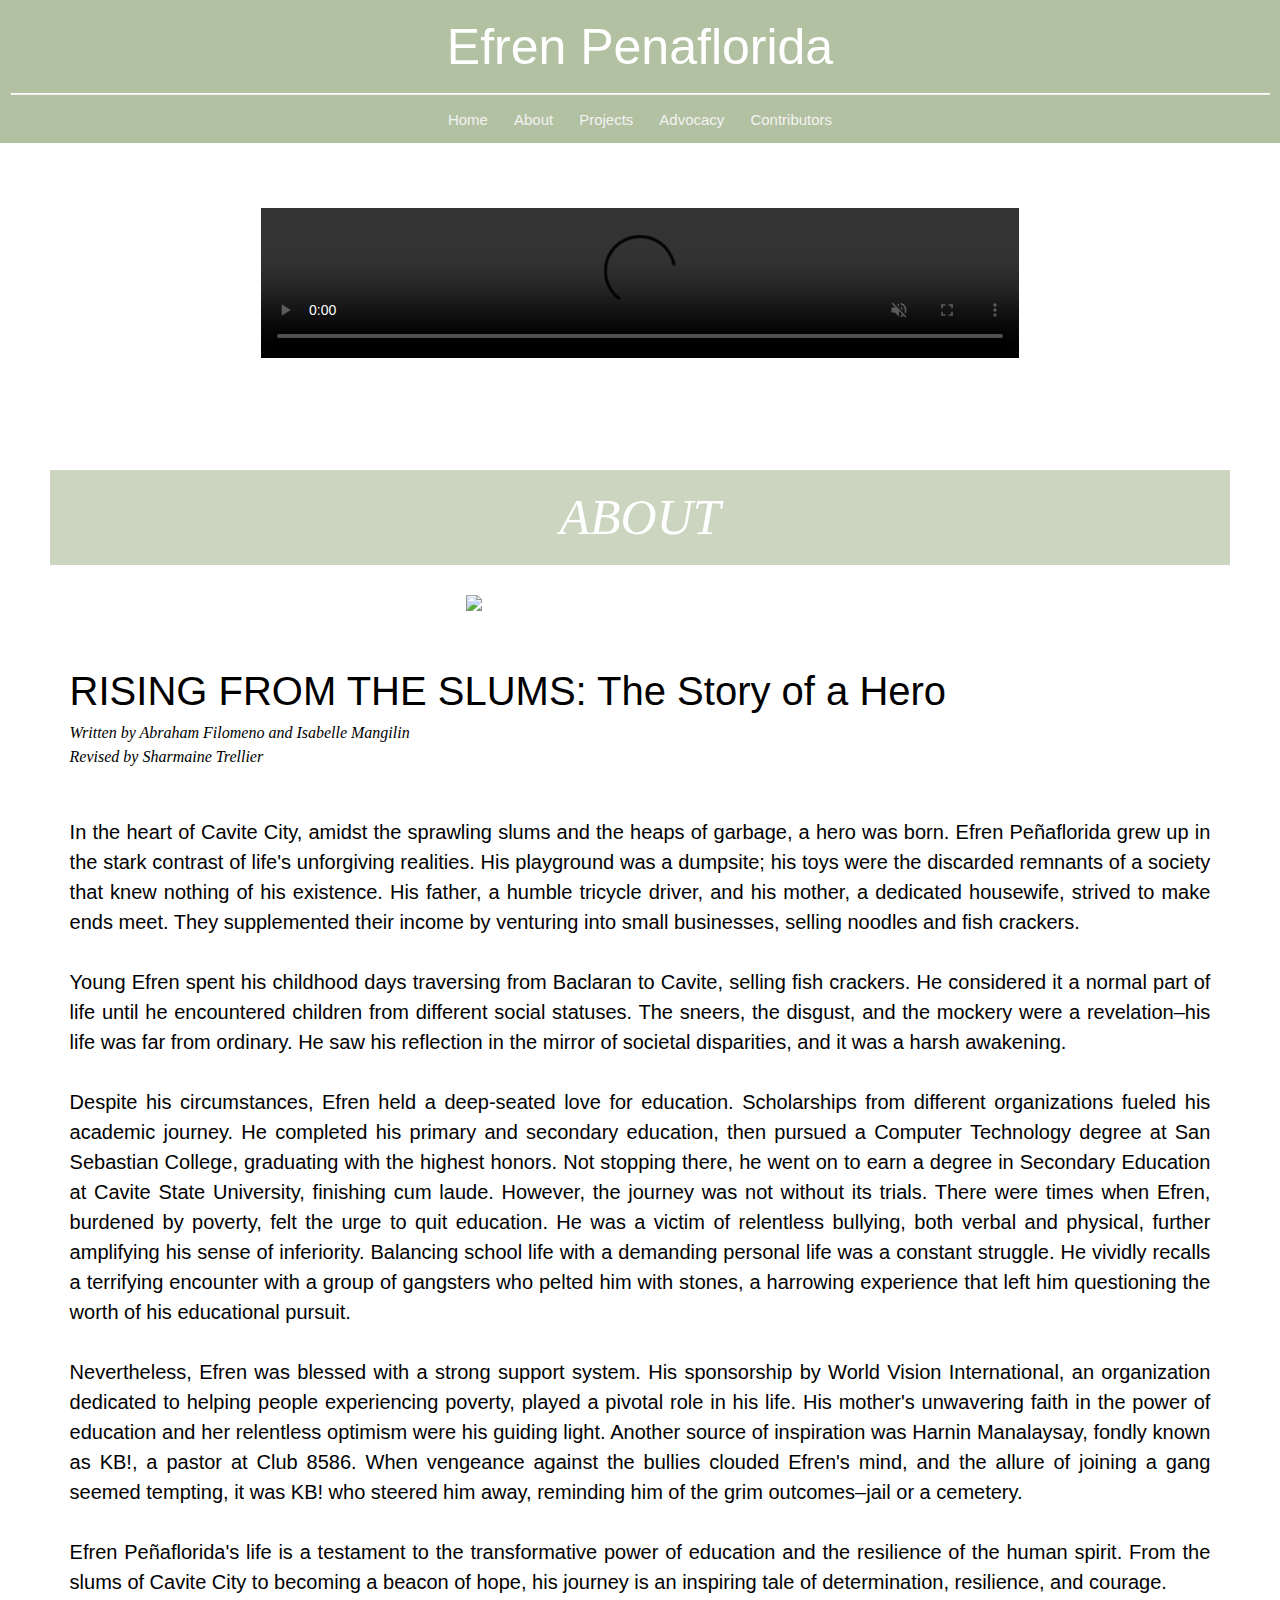
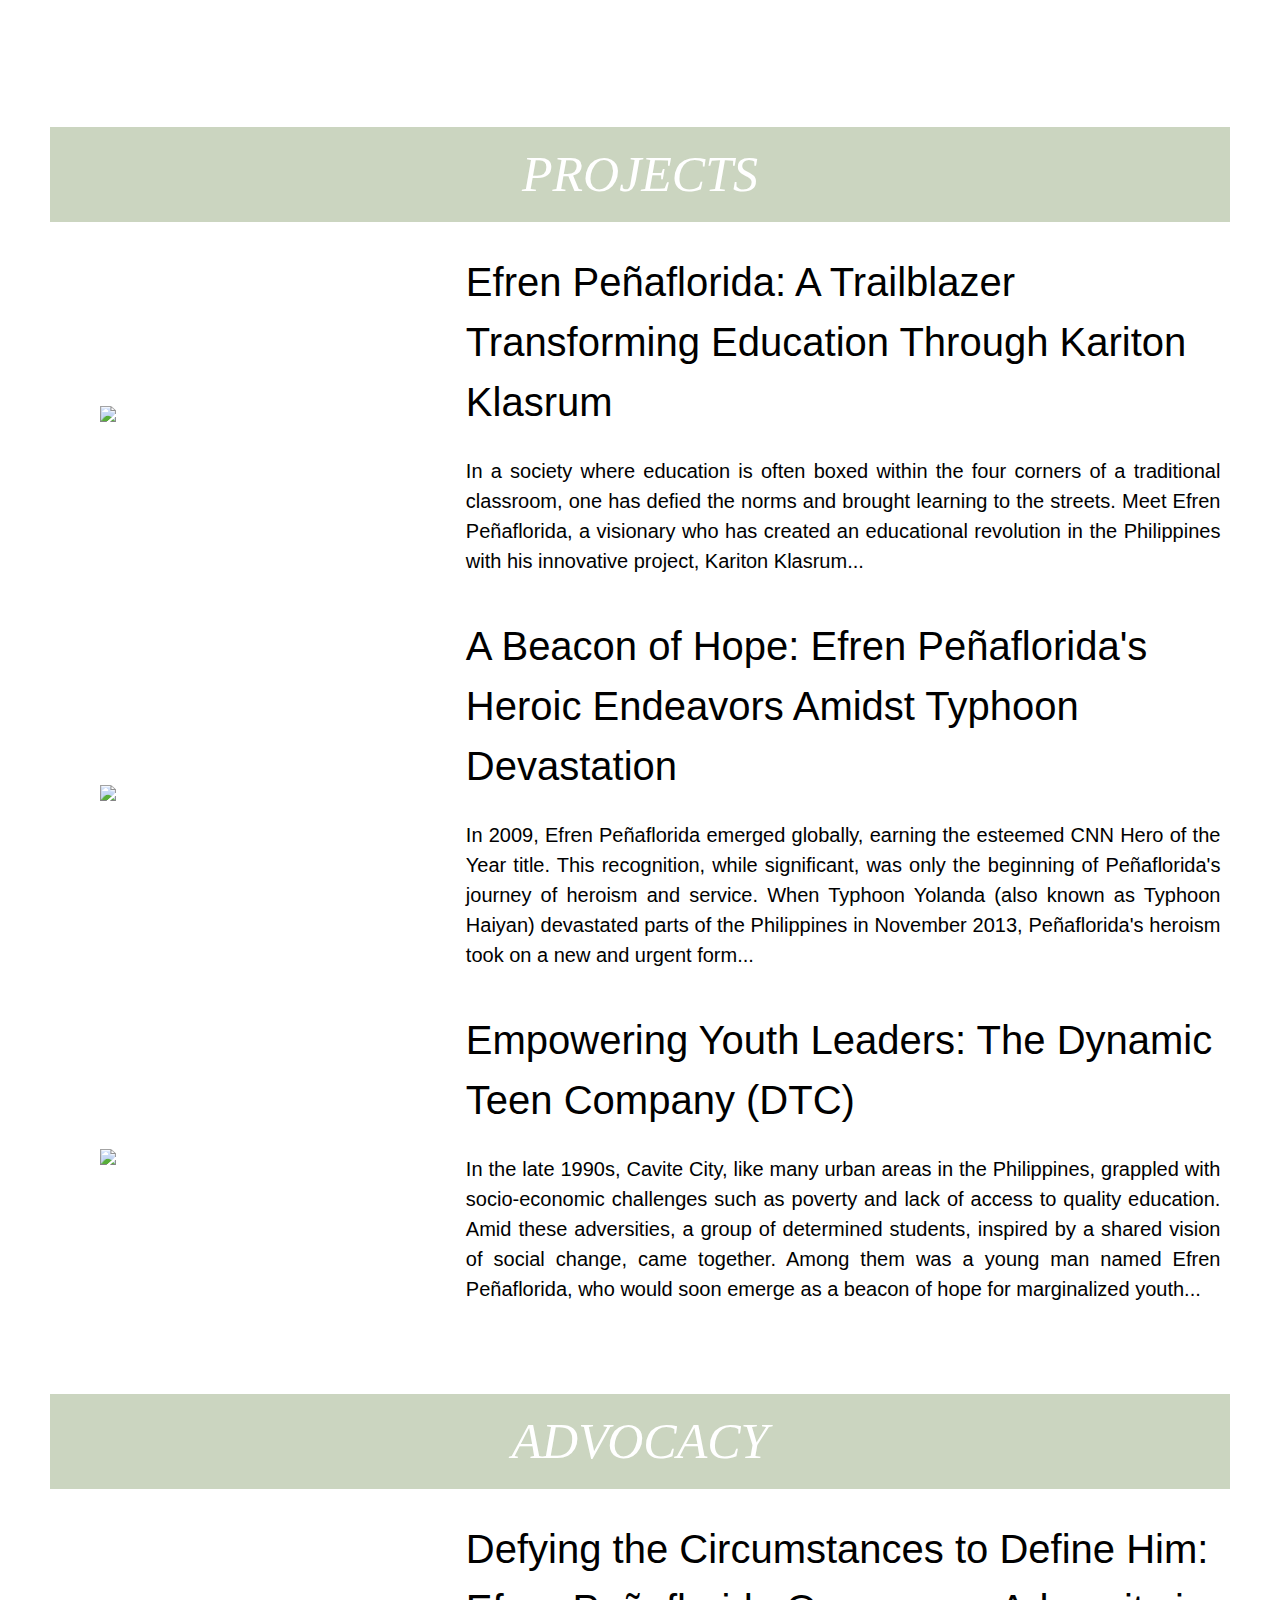
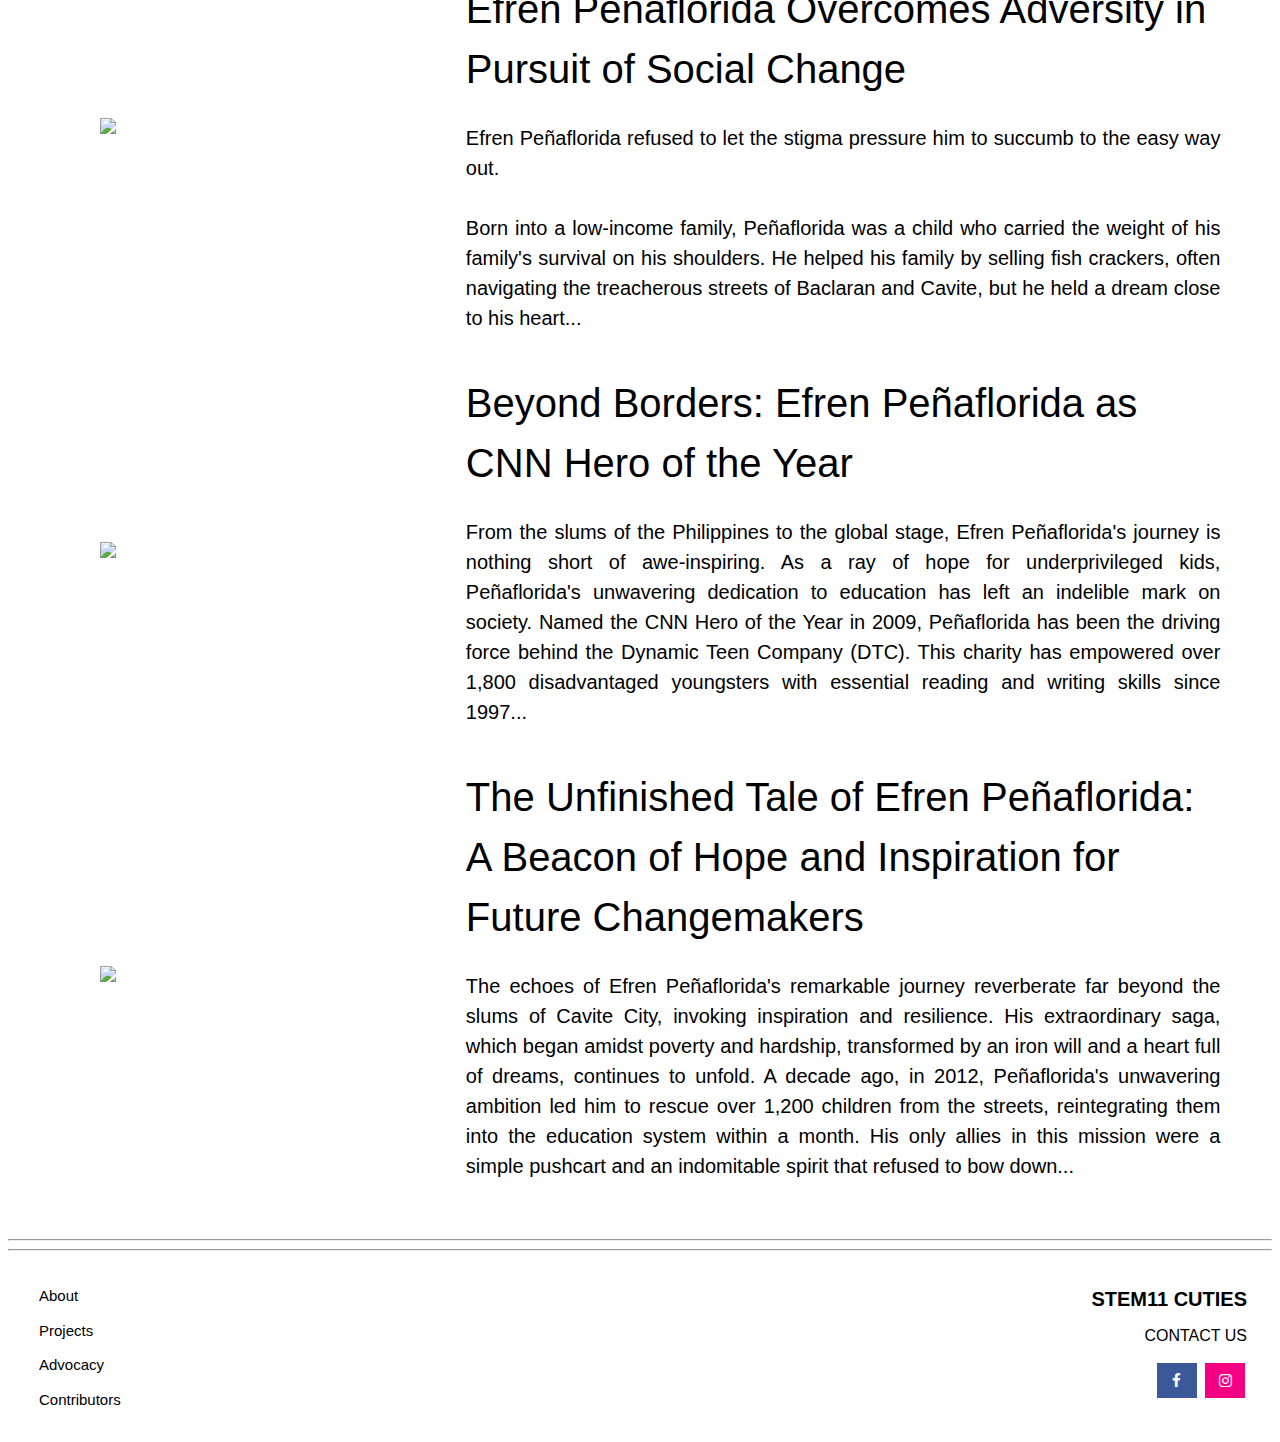
==== index.html @ 4d3eefe1 "Add files via upload" ====
<!DOCTYPE html>
<html>
<head>
	<title>STEM11C - Efren Penaflorida</title>
	<link rel="icon" type="image/jpg" href="images/logo.png">

	<meta charset="UTF-8">
	<meta name="author" content="STEM11C">
	<meta name="description" content="CLVE Digital Magazine Class Project">
	<meta name="viewport" content="width=device-width, initial-scale=1.0">

	<link href="https://fonts.cdnfonts.com/css/mochain" rel="stylesheet">
	<link href="https://fonts.cdnfonts.com/css/identidad" rel="stylesheet">
		
	<link rel="stylesheet" href="https://cdnjs.cloudflare.com/ajax/libs/font-awesome/4.7.0/css/font-awesome.min.css">
						
	<link rel="stylesheet" type="text/css" href="index.css">
	<link rel="stylesheet" type="text/css" href="header.css">
	<link rel="stylesheet" type="text/css" href="footer.css">
</head>

<body>
	
	<p class="mobile"> Please open on desktop view for better user experience. </p>
	
	<header>
		<span style="font-size: 50px; font-family: 'Mochain', sans-serif;"> Efren Penaflorida </span>
		<hr>
		<nav>
			<ul>
				<button><li><a href="#mainbody">Home</a></li></button>
				<button><li><a href="#about">About</a></li></button>
				<button><li><a href="#projects">Projects</a></li></button>
				<button><li><a href="#advocacy">Advocacy</a></li></button>
				<button><li><a href="contributors.html">Contributors</a></li></button>
			</ul>
		</nav>
	</header>
  
	<div class="mainbody" id="mainbody">
		<!--VIDEO-->
		<video width="60%" height="100%" autoplay muted controls loop>
			<source src="video.mp4" type="video/mp4">
			<source src="video.ogg" type="video/ogg">
			Your browser does not support the video tag.
		</video>
		
		<br> <br> <br>
		
		<!--ARTICLES-->
		<div class="articlecategories">
			<div>
				<div id="about"> ABOUT </div>
				<div class="image">
					<img src="images/about.jpeg"></img>
				</div>
				<div class="articleText">
					<div class="articleTitle"> RISING FROM THE SLUMS: The Story of a Hero </div>
					<div class="articleAuthor"> Written by Abraham Filomeno and Isabelle Mangilin <br> Revised by Sharmaine Trellier </div>
					<br> <br>
					<div class="articleParagraph">
						In the heart of Cavite City, amidst the sprawling slums and the heaps of garbage, a hero was born. Efren Peñaflorida grew up in the stark contrast of life's unforgiving realities. His playground was a dumpsite; his toys were the discarded remnants of a society that knew nothing of his existence. His father, a humble tricycle driver, and his mother, a dedicated housewife, strived to make ends meet. They supplemented their income by venturing into small businesses, selling noodles and fish crackers. <br> <br>

						Young Efren spent his childhood days traversing from Baclaran to Cavite, selling fish crackers. He considered it a normal part of life until he encountered children from different social statuses. The sneers, the disgust, and the mockery were a revelation–his life was far from ordinary. He saw his reflection in the mirror of societal disparities, and it was a harsh awakening. <br> <br>

						Despite his circumstances, Efren held a deep-seated love for education. Scholarships from different organizations fueled his academic journey. He completed his primary and secondary education, then pursued a Computer Technology degree at San Sebastian College, graduating with the highest honors. Not stopping there, he went on to earn a degree in Secondary Education at Cavite State University, finishing cum laude. However, the journey was not without its trials. There were times when Efren, burdened by poverty, felt the urge to quit education. He was a victim of relentless bullying, both verbal and physical, further amplifying his sense of inferiority. Balancing school life with a demanding personal life was a constant struggle. He vividly recalls a terrifying encounter with a group of gangsters who pelted him with stones, a harrowing experience that left him questioning the worth of his educational pursuit. <br> <br>

						Nevertheless, Efren was blessed with a strong support system. His sponsorship by World Vision International, an organization dedicated to helping people experiencing poverty, played a pivotal role in his life. His mother's unwavering faith in the power of education and her relentless optimism were his guiding light. Another source of inspiration was Harnin Manalaysay, fondly known as KB!, a pastor at Club 8586. When vengeance against the bullies clouded Efren's mind, and the allure of joining a gang seemed tempting, it was KB! who steered him away, reminding him of the grim outcomes–jail or a cemetery. <br> <br>

						Efren Peñaflorida's life is a testament to the transformative power of education and the resilience of the human spirit. From the slums of Cavite City to becoming a beacon of hope, his journey is an inspiring tale of determination, resilience, and courage. <br> <br>

					</div>
				</div>
			</div>
		</div>
		<div class="articlecategories">
			<div class="projects">
				<div id="projects"> PROJECTS </div>
				<div class="article">
					<div class="image">
						<img src="images/projects1-2.jpeg"></img>
					</div>
					<div class="articleText">
						<a class="articleTitle" href="articles/projects/projects1.html"> Efren Peñaflorida: A Trailblazer Transforming Education Through Kariton Klasrum </a>
						<br> <br>
						<div class="articleParagraph">
							In a society where education is often boxed within the four corners of a traditional classroom, one has defied the norms and brought learning to the streets. Meet Efren Peñaflorida, a visionary who has created an educational revolution in the Philippines with his innovative project, Kariton Klasrum...
						</div>
					</div>
				</div>
				<div class="article">
					<div class="image">
						<img src="images/projects2-2.jpeg"></img>
					</div>
					<div class="articleText">
						<a class="articleTitle" href="articles/projects/projects2.html"> A Beacon of Hope: Efren Peñaflorida's Heroic Endeavors Amidst Typhoon Devastation </a>
						<br> <br>
						<div class="articleParagraph">
							In 2009, Efren Peñaflorida emerged globally, earning the esteemed CNN Hero of the Year title. This recognition, while significant, was only the beginning of Peñaflorida's journey of heroism and service. When Typhoon Yolanda (also known as Typhoon Haiyan) devastated parts of the Philippines in November 2013, Peñaflorida's heroism took on a new and urgent form...
						</div>
					</div>
				</div>
				<div class="article">
					<div class="image">
						<img src="images/projects3-1.jpeg"></img>
					</div>
					<div class="articleText">
						<a class="articleTitle" href="articles/projects/projects3.html"> Empowering Youth Leaders: The Dynamic Teen Company (DTC) </a>
						<br> <br>
						<div class="articleParagraph">
							In the late 1990s, Cavite City, like many urban areas in the Philippines, grappled with socio-economic challenges such as poverty and lack of access to quality education. Amid these adversities, a group of determined students, inspired by a shared vision of social change, came together. Among them was a young man named Efren Peñaflorida, who would soon emerge as a beacon of hope for marginalized youth...
						</div>
					</div>
				</div>
			</div>
		</div>
		<div class="articlecategories">
			<div class="advocacy">
				<div id="advocacy"> ADVOCACY </div>
				<div class="article">
					<div class="image">
						<img src="images/advocacy1-10.jpeg"></img>
					</div>
					<div class="articleText">
						<a class="articleTitle" href="articles/advocacy/advocacy1.html"> Defying the Circumstances to Define Him: Efren Peñaflorida Overcomes Adversity in Pursuit of Social Change </a>
						<br> <br>
						<div class="articleParagraph">
							Efren Peñaflorida refused to let the stigma pressure him to succumb to the easy way out. <br> <br>

							Born into a low-income family, Peñaflorida was a child who carried the weight of his family's survival on his shoulders. He helped his family by selling fish crackers, often navigating the treacherous streets of Baclaran and Cavite, but he held a dream close to his heart...
						</div>
					</div>
				</div>
				<div class="article">
					<div class="image">
						<img src="images/advocacy2-2.jpeg"></img>
					</div>
					<div class="articleText">
						<a class="articleTitle" href="articles/advocacy/advocacy2.html"> Beyond Borders: Efren Peñaflorida as CNN Hero of the Year </a>
						<br> <br>
						<div class="articleParagraph">
							From the slums of the Philippines to the global stage, Efren Peñaflorida's journey is nothing short of awe-inspiring. As a ray of hope for underprivileged kids, Peñaflorida's unwavering dedication to education has left an indelible mark on society. Named the CNN Hero of the Year in 2009, Peñaflorida has been the driving force behind the Dynamic Teen Company (DTC). This charity has empowered over 1,800 disadvantaged youngsters with essential reading and writing skills since 1997...
						</div>
					</div>
				</div>
				<div class="article">
					<div class="image">
						<img src="images/advocacy3-5.jpeg"></img>
					</div>
					<div class="articleText">
						<a class="articleTitle" href="articles/advocacy/advocacy3.html"> The Unfinished Tale of Efren Peñaflorida: A Beacon of Hope and Inspiration for Future Changemakers </a>
						<br> <br>
						<div class="articleParagraph">
							The echoes of Efren Peñaflorida's remarkable journey reverberate far beyond the slums of Cavite City, invoking inspiration and resilience. His extraordinary saga, which began amidst poverty and hardship, transformed by an iron will and a heart full of dreams, continues to unfold. A decade ago, in 2012, Peñaflorida's unwavering ambition led him to rescue over 1,200 children from the streets, reintegrating them into the education system within a month. His only allies in this mission were a simple pushcart and an indomitable spirit that refused to bow down...
						</div>
					</div>
				</div>
			</div>
		</div>
		
		<hr>
		<hr>
		<footer>
			<div class="nav">
				<nav>
					<ul>
						<li><button><a href="#about">About</a></button></li>
						<li><button><a href="#projects">Projects</a></button></li>
						<li><button><a href="#advocacy">Advocacy</a></button></li>
						<li><button><a href="contributors.html">Contributors</a></button></li>
					</ul>
				</nav>
			</div>
			<div class="contact">
				<div style="font-size: 20px; font-weight: bold;"> STEM11 CUTIES </div>
				<div> CONTACT US </div>
				<div>
					<a href="https://www.facebook.com/profile.php?id=61553701731088" target="_blank" class="fa fa-facebook"></a>
					<a href="https://www.instagram.com/stem11.cuties/" target="_blank" class="fa fa-instagram"></a>
				</div>
			</div>
		</footer>
		
	</div>

</body>
</html>
---- index.css ----
@import url('https://fonts.cdnfonts.com/css/mochain');
@import url('https://fonts.cdnfonts.com/css/identidad');

/*video*/
video {
	display: block;
	margin: auto;
}

video::-webkit-media-controls-panel {
  width: 40px;
}

/*feature articles*/
.featstories {
	display: flex;
}

.featstories > div {
	display: inline-block;
	min-width: 33.1%;
}

.featstories > div > img {
	padding: 20px;
	display: block;
	margin: auto;
	max-width: 80%;
}

.featstories > div > div {
	padding: 10px;
	display: block;
	margin: auto;
	width: 90%;
}

.featstories > div > div > a {
	color: black;
	text-decoration: none;
	font-family: 'Mochain', sans-serif;
	font-size: 35px;
}

.featstories > div > div > a:hover {
	text-decoration: underline dotted #B6D7A8;
}

.featstories > div > div > p {
	font-family: 'Identidad', sans-serif;
	font-size: 15px;
	text-align: justify;
}

/*articles*/
.articlecategories {
	border: solid;
	border-width: 0px;
	padding: 30px 0px;
}

.articlecategories > div {
	display: block;
	margin: auto;
	width: 95%;
}

/*category title*/
.articlecategories > div > #about , #projects , #advocacy {
	font-family: Didot, serif;
	font-style: italic;
	font-size: 50px;
	padding: 10px;
	margin: 10px;
	background-color: #CBD5C0;
	color: white;
	text-align: center;
}

/*for about*/
.articlecategories > div > .image {
	display: block;
	margin: auto;
	padding: 20px;
}

.articlecategories > div > div > img {
	display: block;
	margin: auto;
	width: 30%;
}

.articlecategories > div > .articleText {
	display: block;
	margin: auto;
	margin: 30px;
	width: 95%;
}

.articlecategories > div > div > .articleTitle {
	font-family: 'Mochain', sans-serif;
	font-size: 40px;
}

.articlecategories > div > div > .articleAuthor {
	font-family: Garamond, Baskerville, "Baskerville Old Face", "Hoefler Text", "Times New Roman", serif;
	font-style: italic;
}

.articlecategories > div > div > .articleParagraph {
	font-family: 'Identidad', sans-serif;
	font-size: 20px;
	text-align: justify;
}

/*for projects and advocacy*/
.articlecategories > div > .article {
	display: flex;
	padding: 20px;
}

.articlecategories > div > .article > .image {
	min-width: 35%;
}

.articlecategories > div > .article > div > img {
	max-width: 80%;
	display: block;
	margin: auto;
	position: relative;
	top: 50%;
	transform: translate(0%, -50%);
}

.articlecategories > div > .article > .articleText {
	margin: auto;
}

.articlecategories > div > div > div > .articleTitle {
	font-family: 'Mochain', sans-serif;
	font-size: 40px;
	color: black;
	text-decoration: none;
}

.articlecategories > .projects > div > div > .articleTitle:hover {
	text-decoration: underline dotted #B6D7A8;
}

.articlecategories > .advocacy > div > div > .articleTitle:hover {
	text-decoration: underline dotted #B6D7A8;
}

.articlecategories > div > div > div > .articleParagraph {
	font-family: 'Identidad', sans-serif;
	font-size: 20px;
	text-align: justify;
}
---- header.css ----
@import url('https://fonts.cdnfonts.com/css/mochain');
@import url('https://fonts.cdnfonts.com/css/identidad');

p.mobile {
	display: none;
}

html {
	scroll-behavior: smooth;
	scroll-padding-top: 150px;
}

header {
	z-index: 2;
	text-align: center;
	color: white;
	background-color: #B2C1A1;
	padding: 10px 10px 0px 10px;
	margin: auto;
	width: 100%;
	
	position: fixed;
	left: 50%;
	top: 0px;
	transform: translate(-50%);
}

header > hr {
	border-top: solid 1px white;
}

/*navigation bar*/
nav ul {
	list-style-type: none;
	margin: 0;
	padding: 0px 0px 5px 0px;
	cursor: pointer;
	z-index: 1;
}

li a {
	font-family: 'Identidad', sans-serif;
	font-size: 15px;
	color: #F2F3F4;
	text-align: center;
	text-decoration: none;
	transition: 0.5s;
}

li a:hover {
	text-decoration: none;
	color: white;
	letter-spacing: 1px;
}

button{
	margin: 5px;
	border-radius: 3px;
	border: none;
	background-color: #B2C1A1;
}

button:hover {
	cursor: pointer;
}

/*positions body*/
.mainbody {
	position: relative;
	top: 200px;
	width: 100%;
	z-index: 1;
}
---- footer.css ----
@import url('https://fonts.cdnfonts.com/css/identidad');

* {
	box-sizing: border-box;
	line-height: 1.5;
}

footer {
	font-family: 'Identidad', sans-serif;
	display: flex;
	padding: 20px;
}

footer > hr {
	border-color: black;
}

footer > div {
	display: inline-block;
	min-width: 50%;
}

footer > .contact {
	text-align: right;
}

footer > .contact > div {
	padding: 5px;
}

footer > .nav > nav > ul > li > button {
	background-color: white;
}

footer > .nav > nav > ul > li > button > a {
	color: black;
}

/*icons*/
.fa {
	padding: 10px;
	font-size: 15px;
	width: 40px;
	text-align: center;
	text-decoration: none;
	margin: 5px 2px;
	transition: 0.4s;
}

.fa:hover {
	opacity: 0.7;
}

.fa-facebook {
	background: #3B5998;
	color: white;
}

.fa-instagram {
	background: #f40083;
	color: white;
}
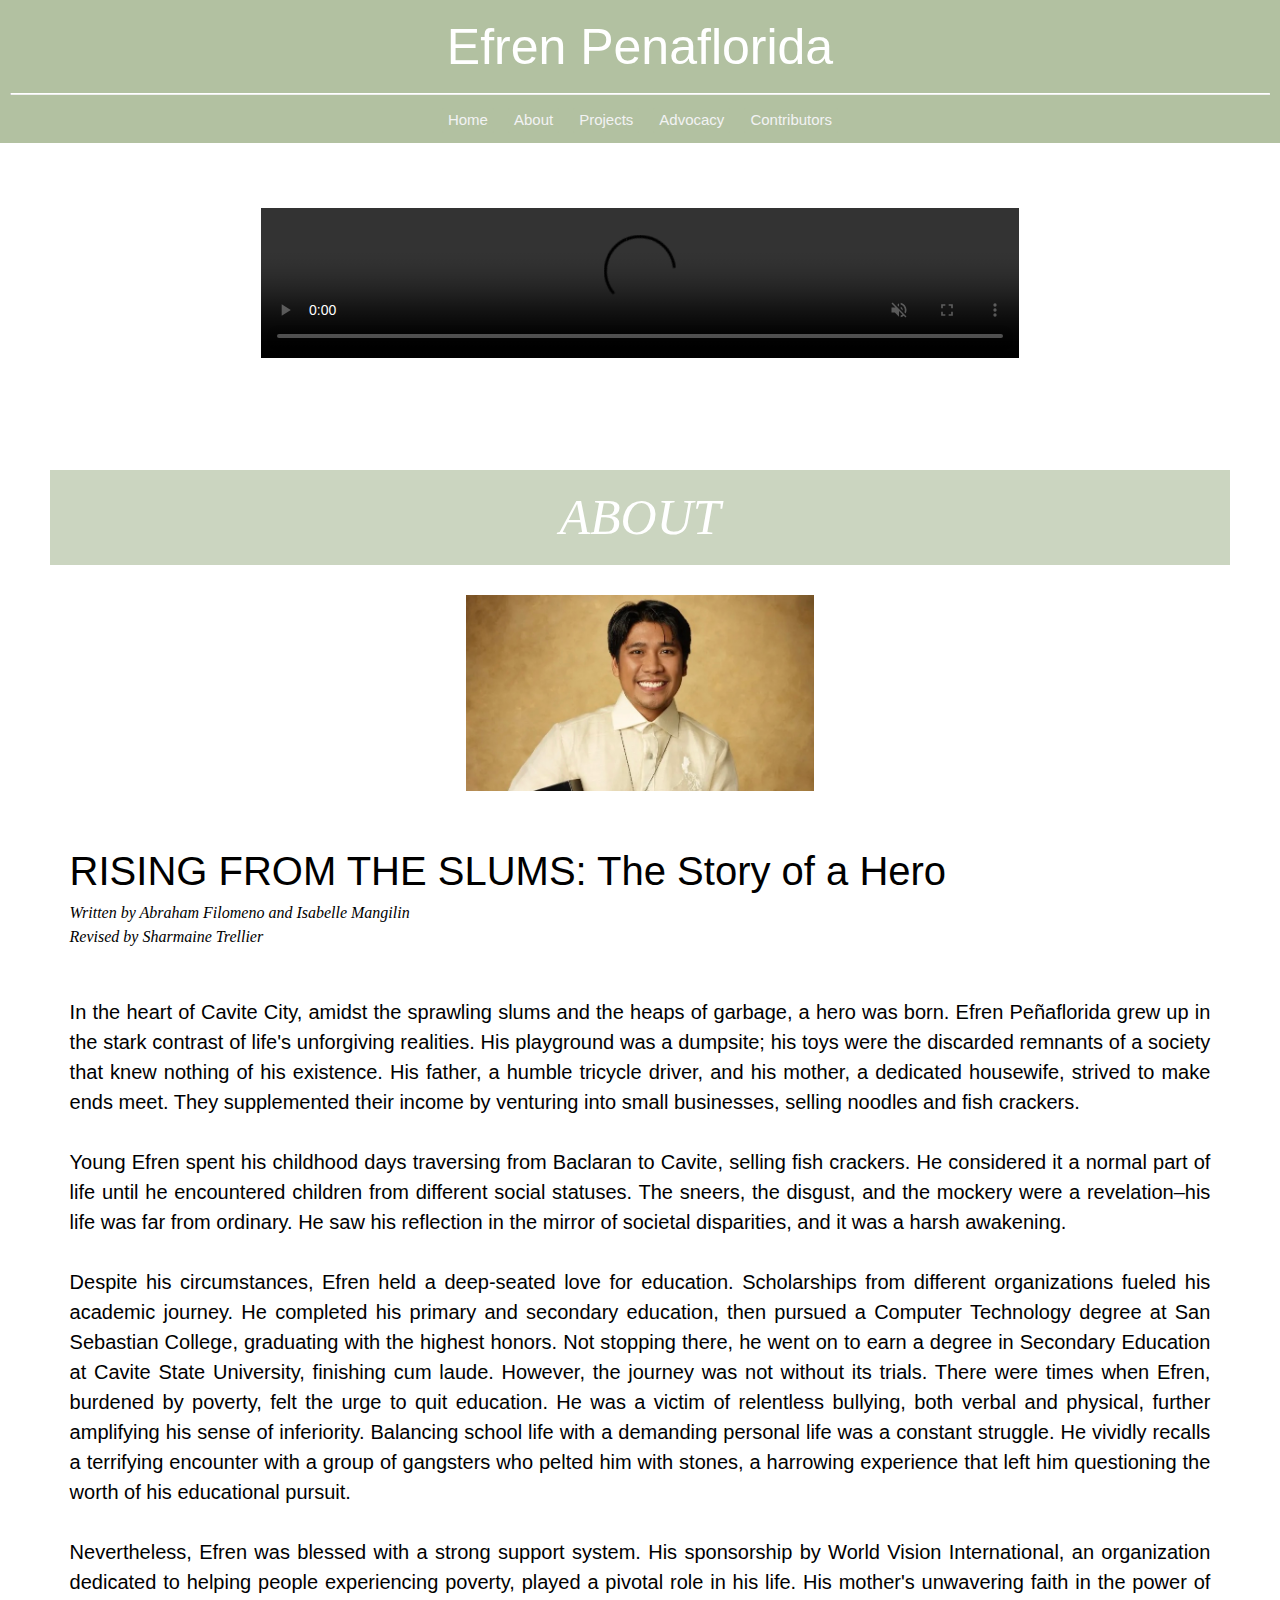
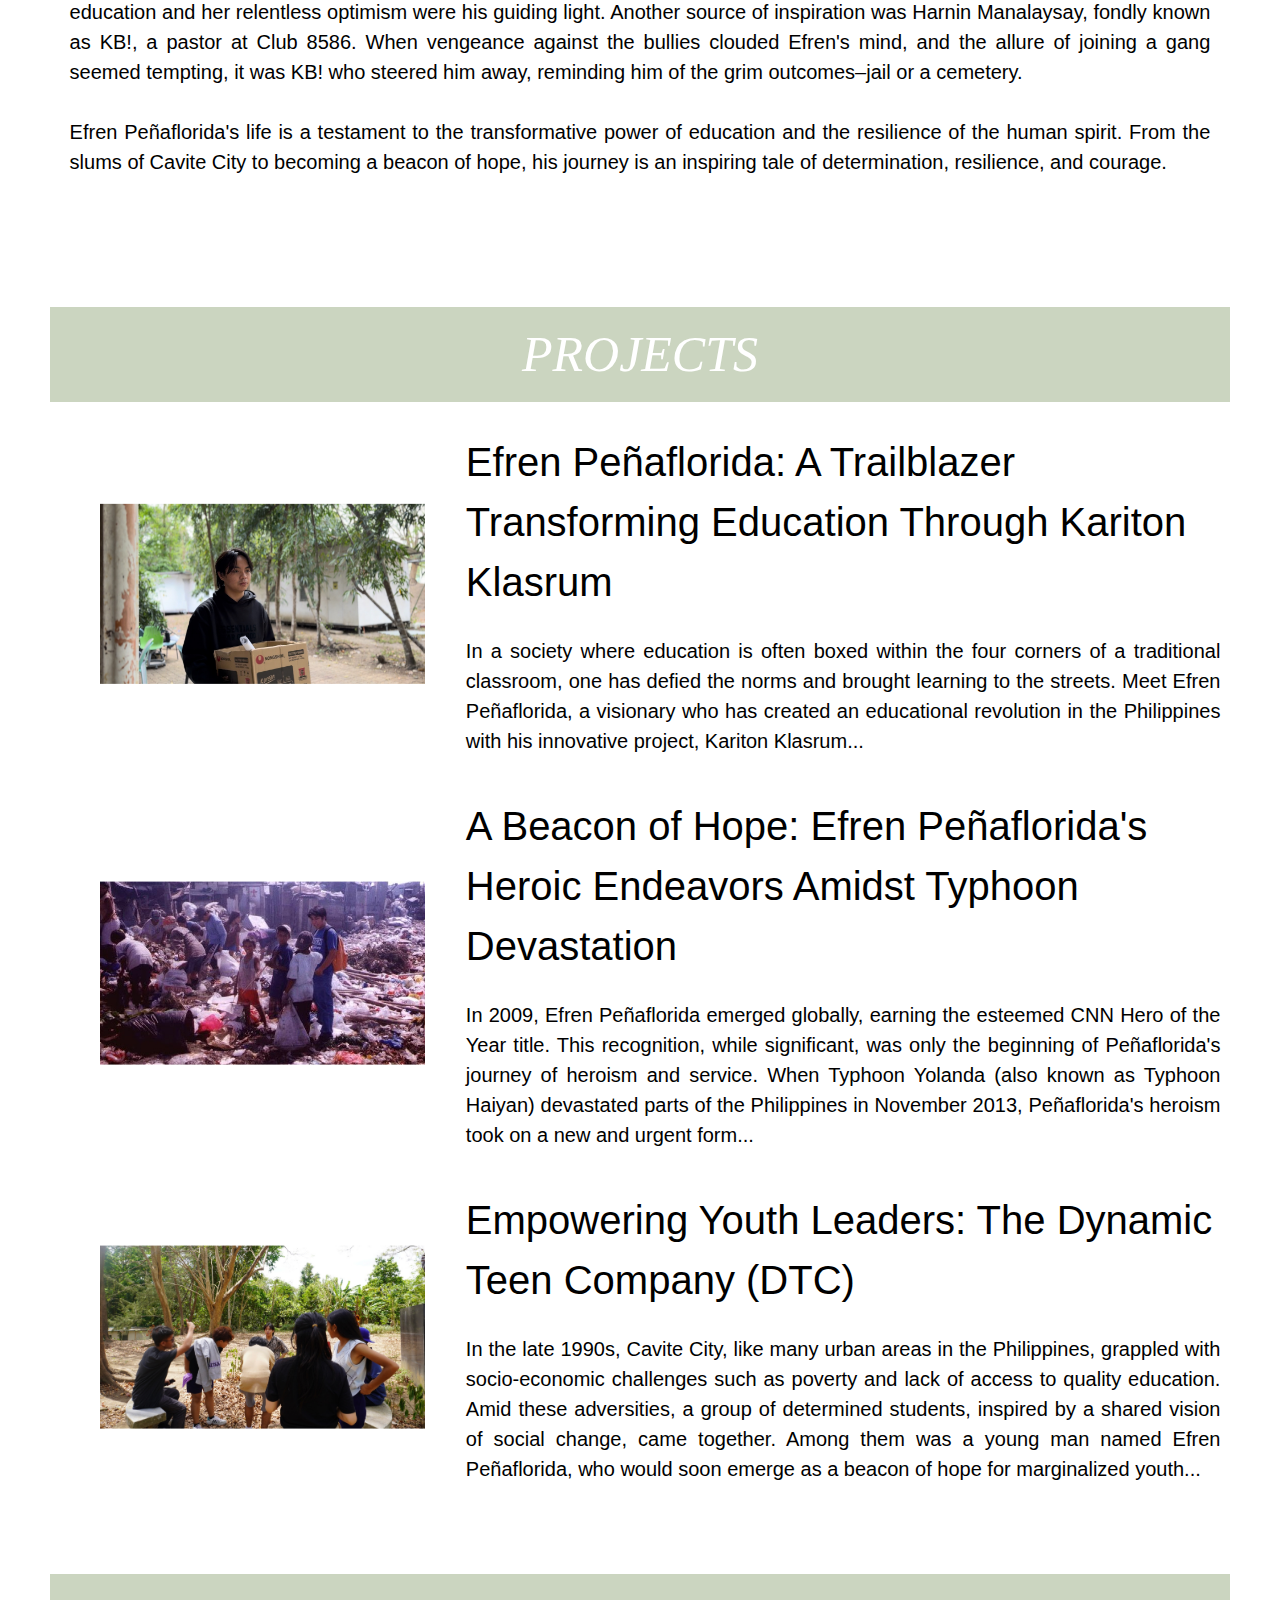
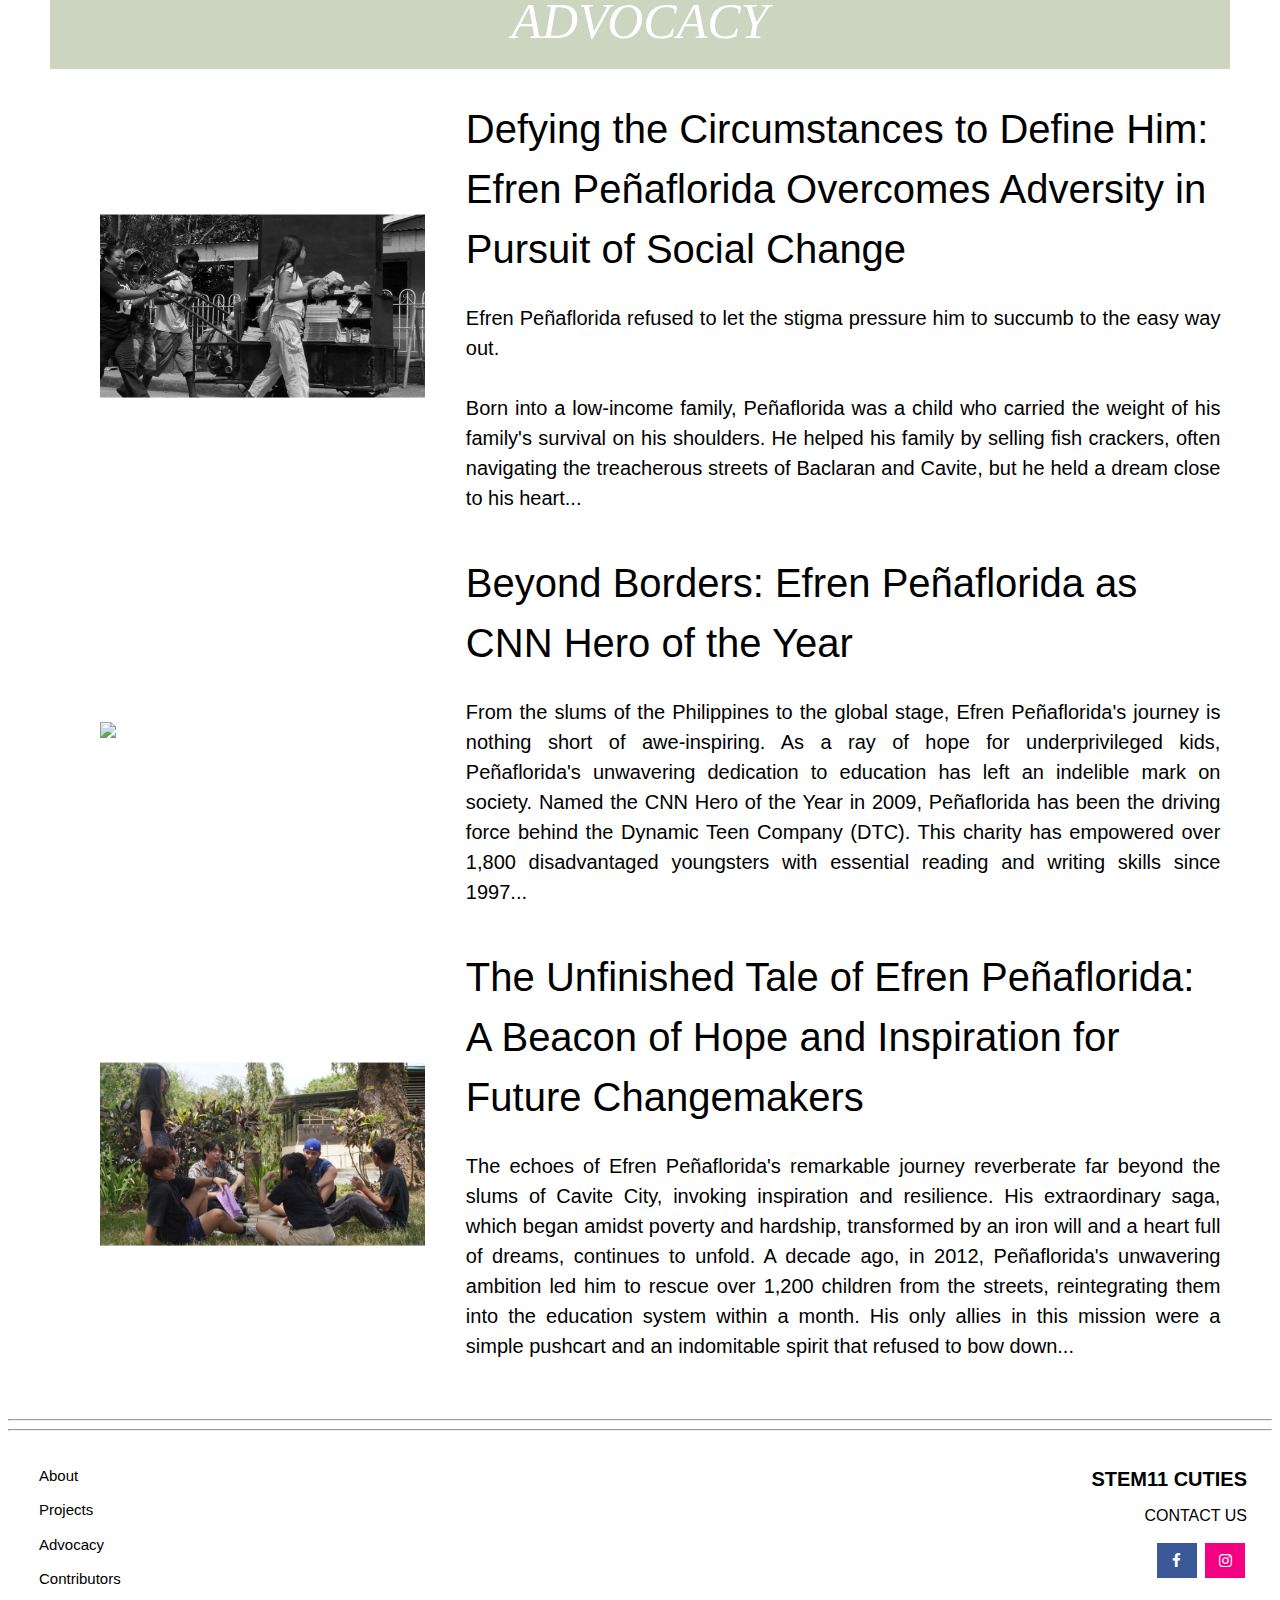
==== commit 09abfd3c: "Update index.html" ====
--- a/index.html
+++ b/index.html
@@ -78,7 +78,7 @@
 				<div id="projects"> PROJECTS </div>
 				<div class="article">
 					<div class="image">
-						<img src="images/projects1-2.jpeg"></img>
+						<img src="images/projects1-2.JPEG"></img>
 					</div>
 					<div class="articleText">
 						<a class="articleTitle" href="articles/projects/projects1.html"> Efren Peñaflorida: A Trailblazer Transforming Education Through Kariton Klasrum </a>
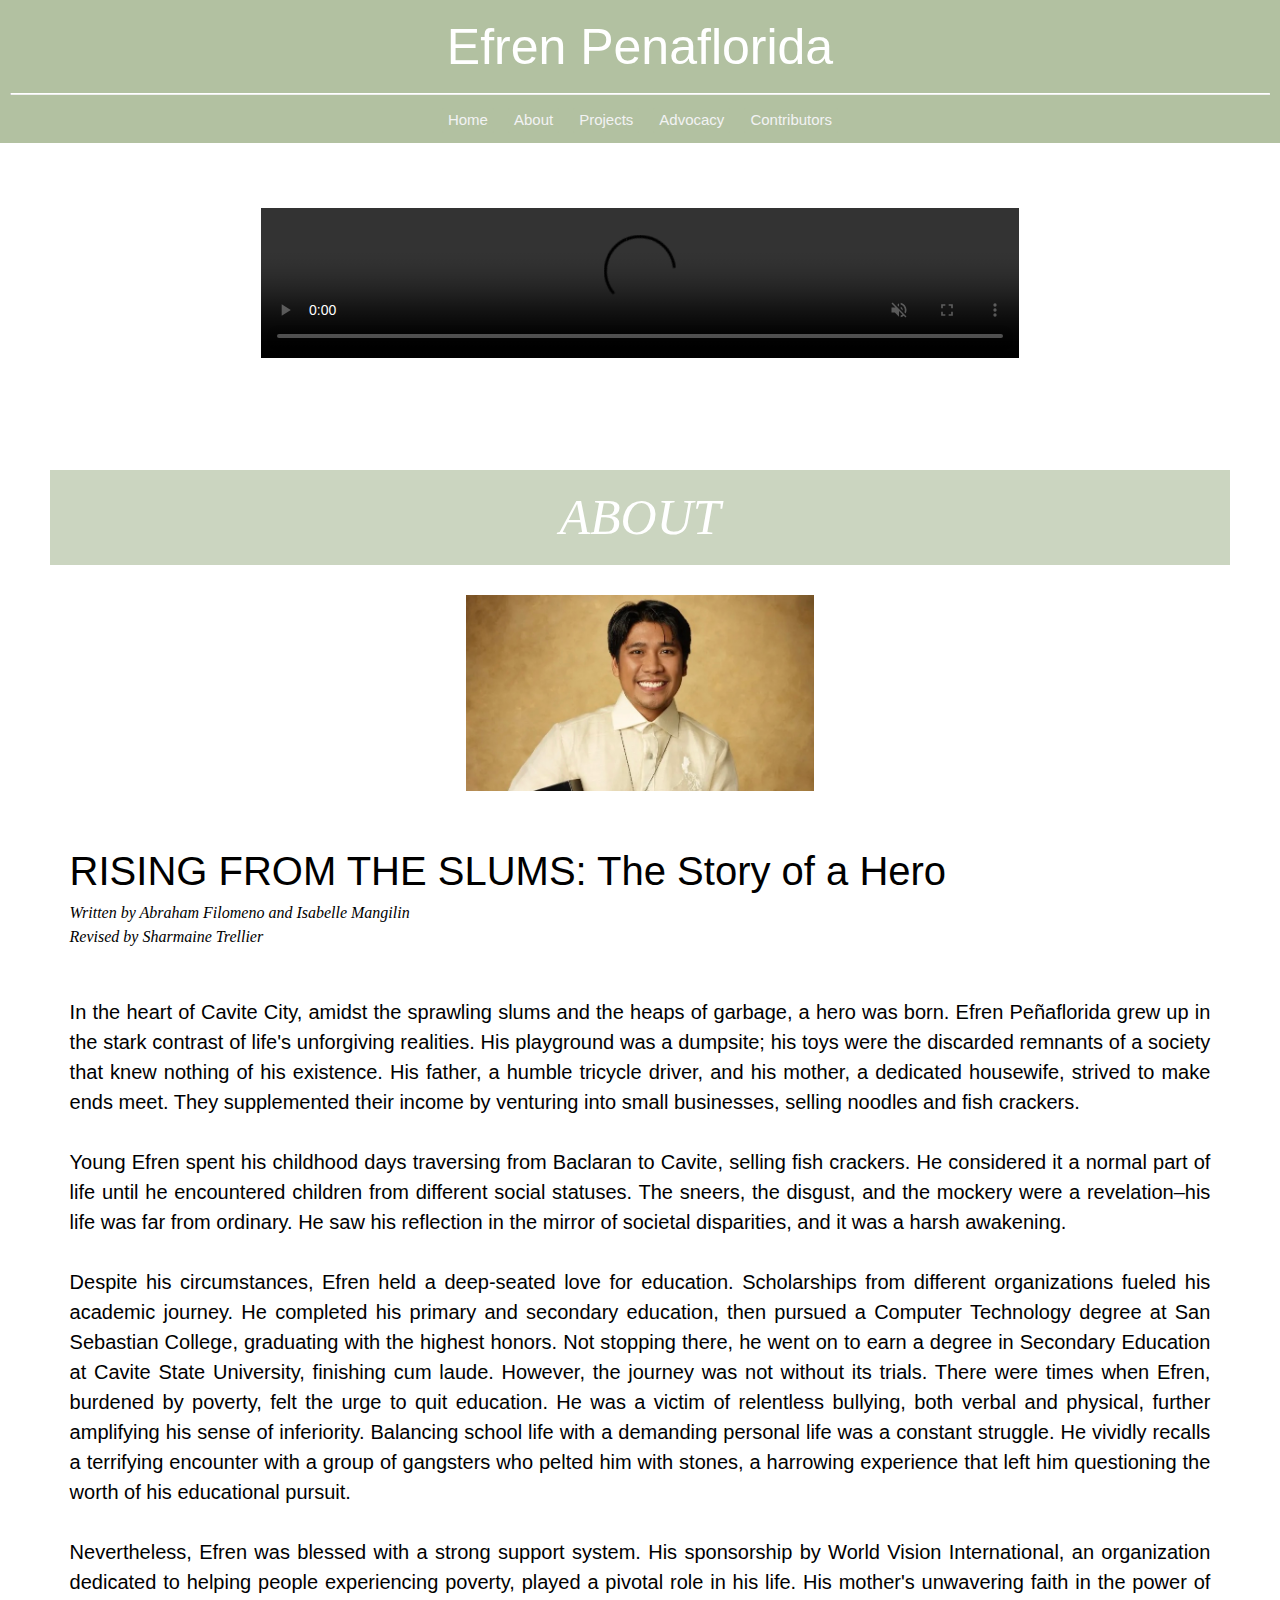
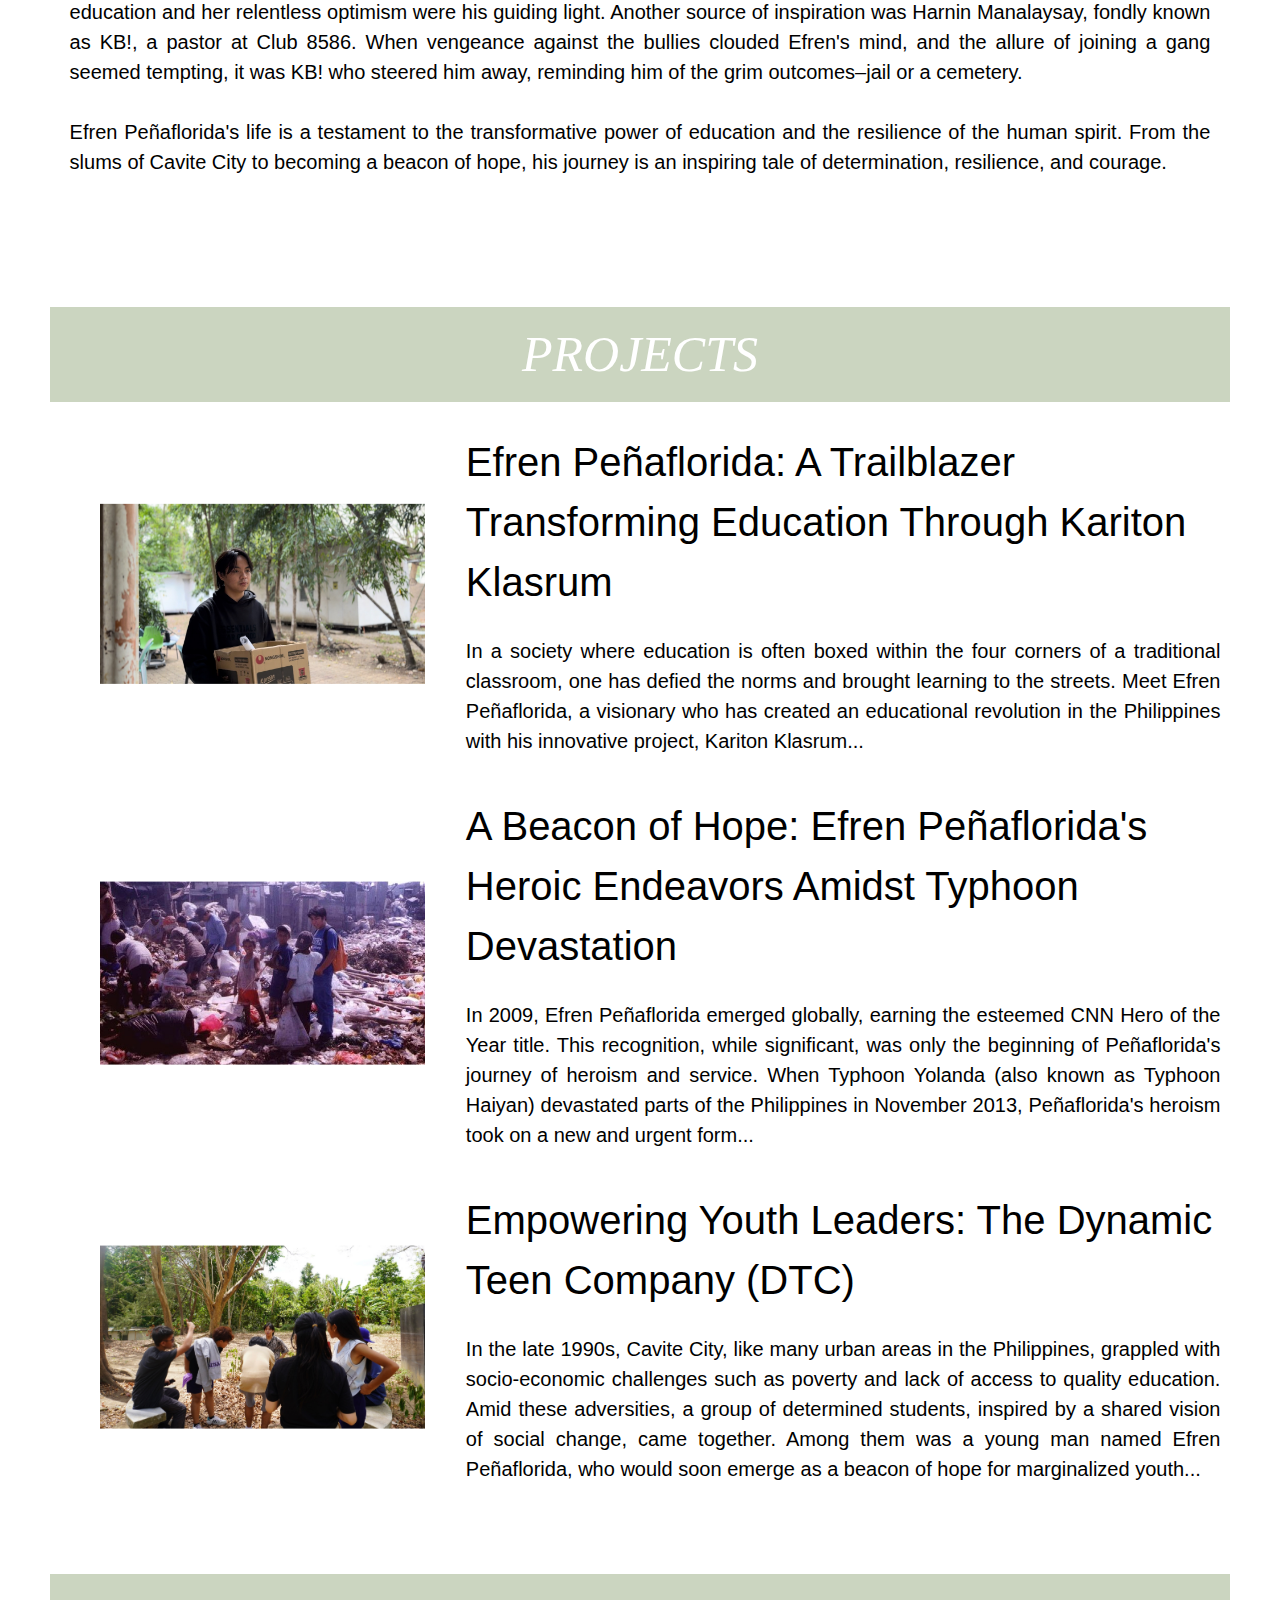
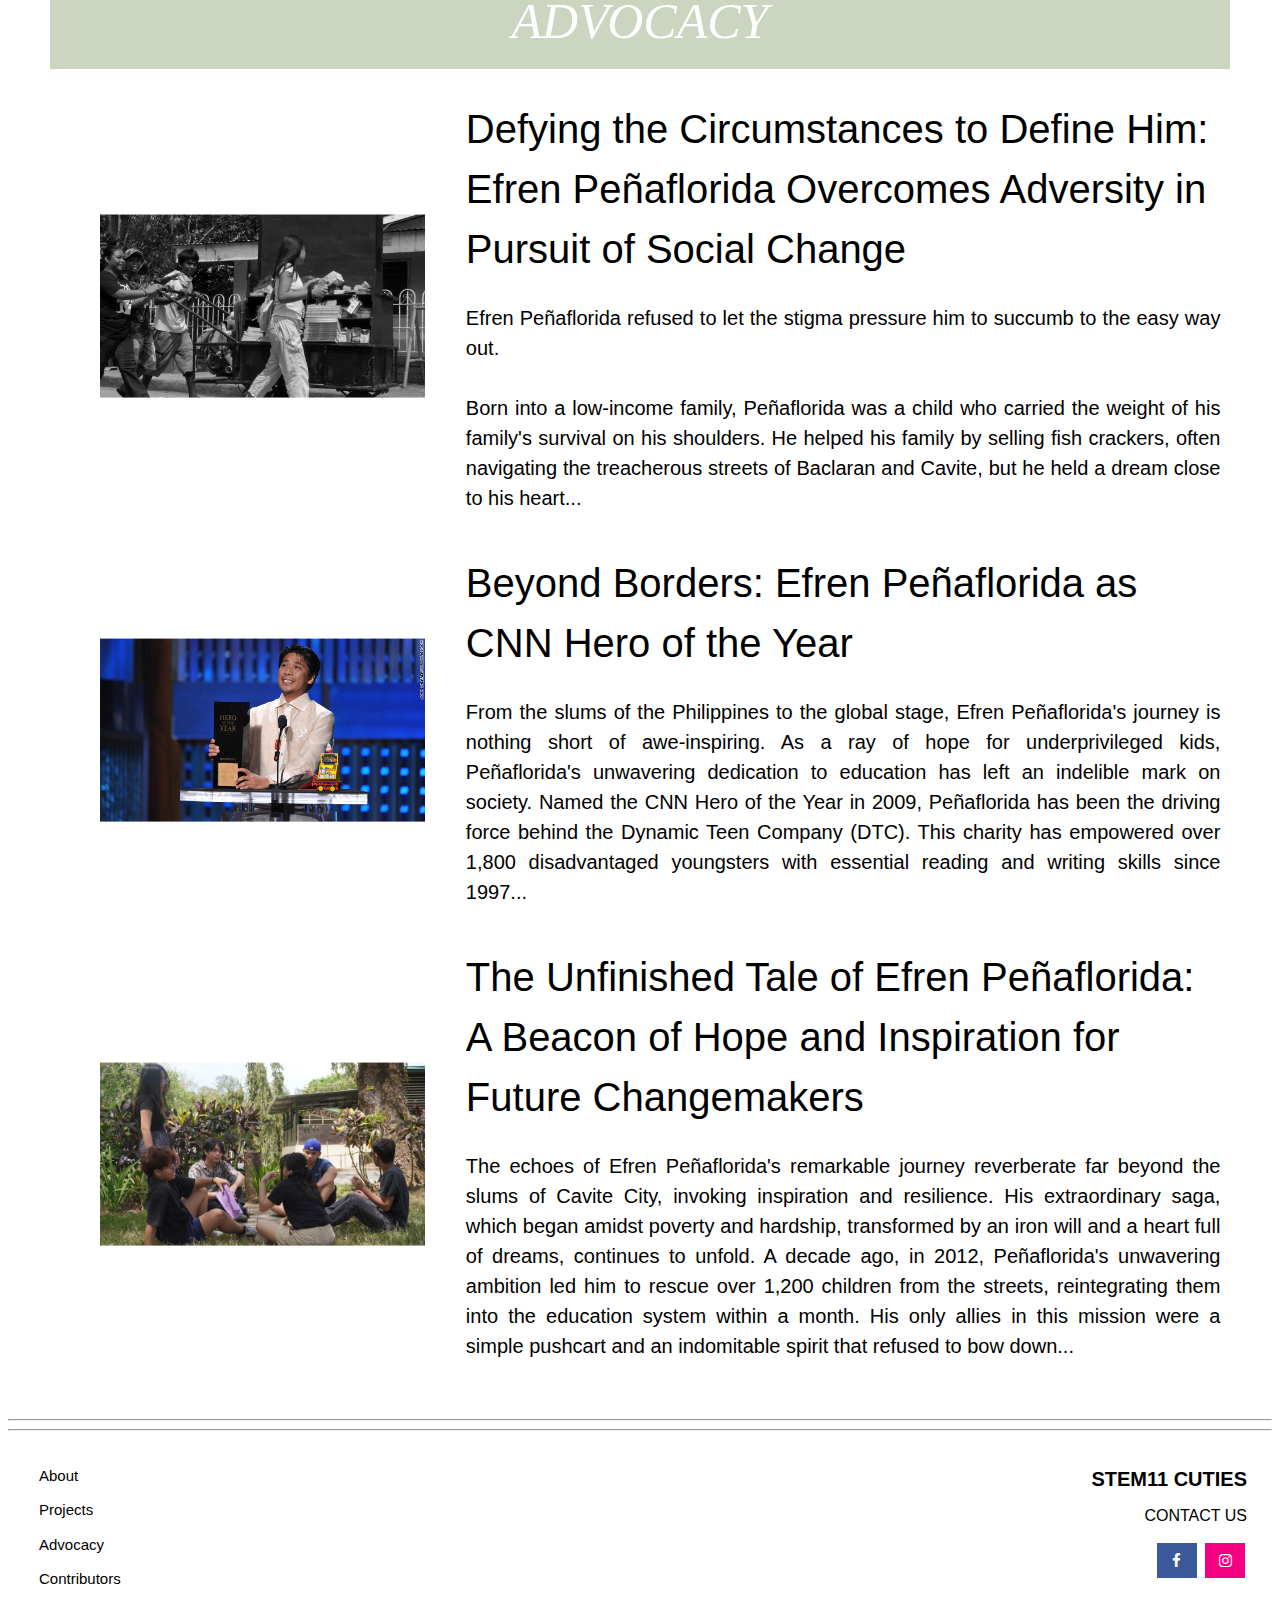
==== commit b5c3f801: "Update index.html" ====
--- a/index.html
+++ b/index.html
@@ -133,7 +133,7 @@
 				</div>
 				<div class="article">
 					<div class="image">
-						<img src="images/advocacy2-2.jpeg"></img>
+						<img src="images/advocacy2-2.JPEG"></img>
 					</div>
 					<div class="articleText">
 						<a class="articleTitle" href="articles/advocacy/advocacy2.html"> Beyond Borders: Efren Peñaflorida as CNN Hero of the Year </a>
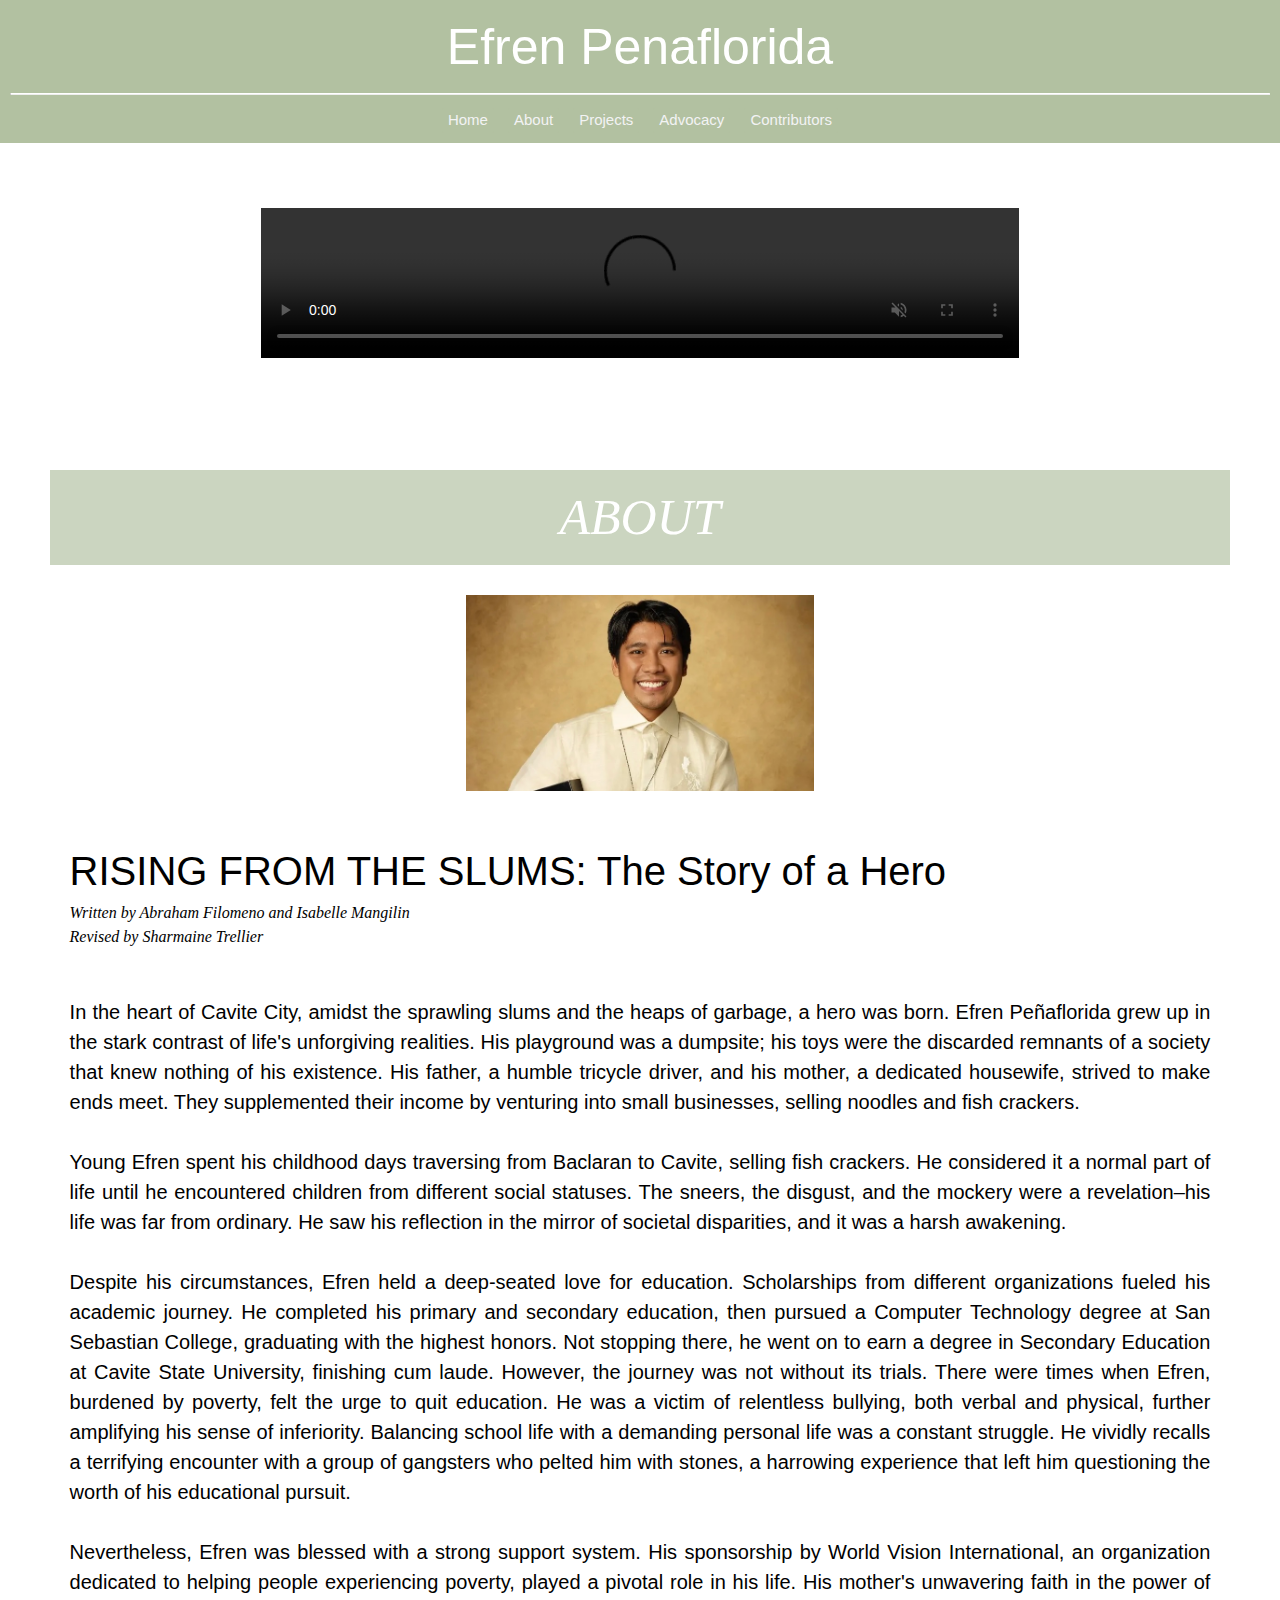
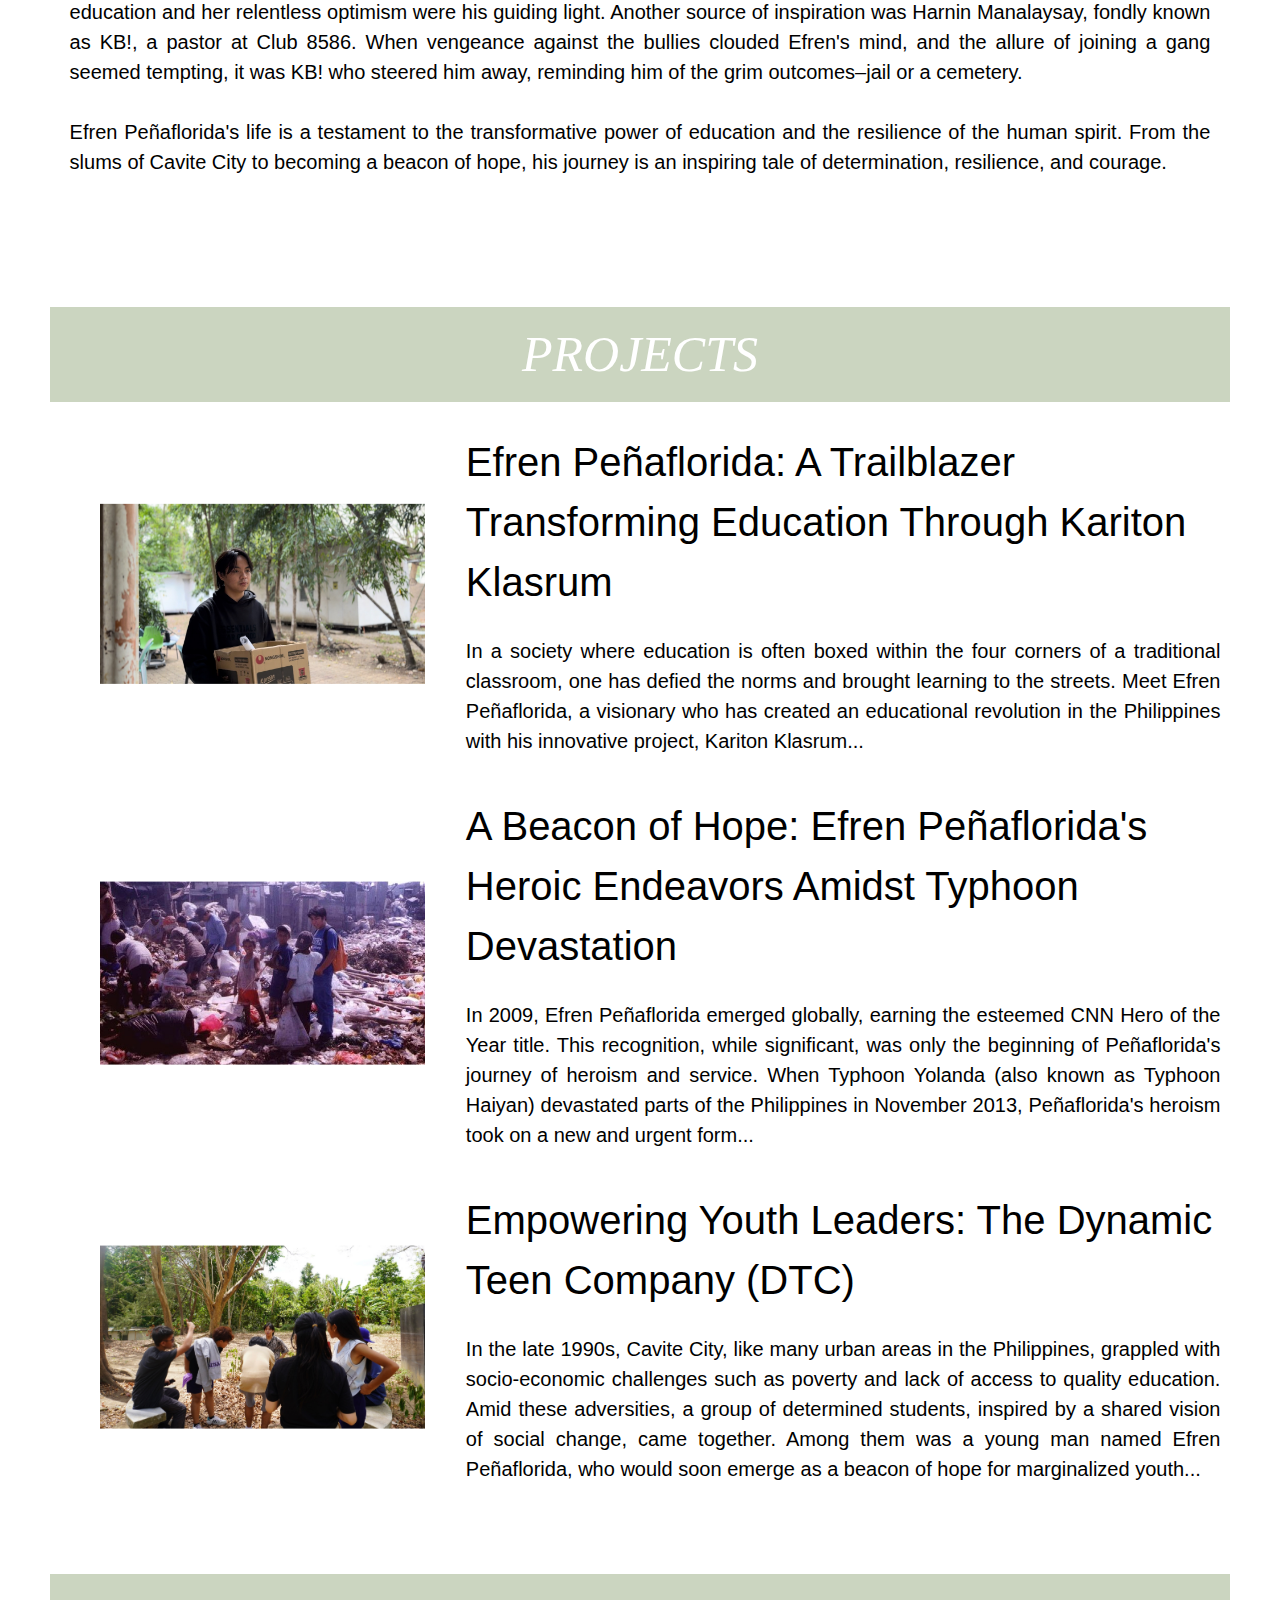
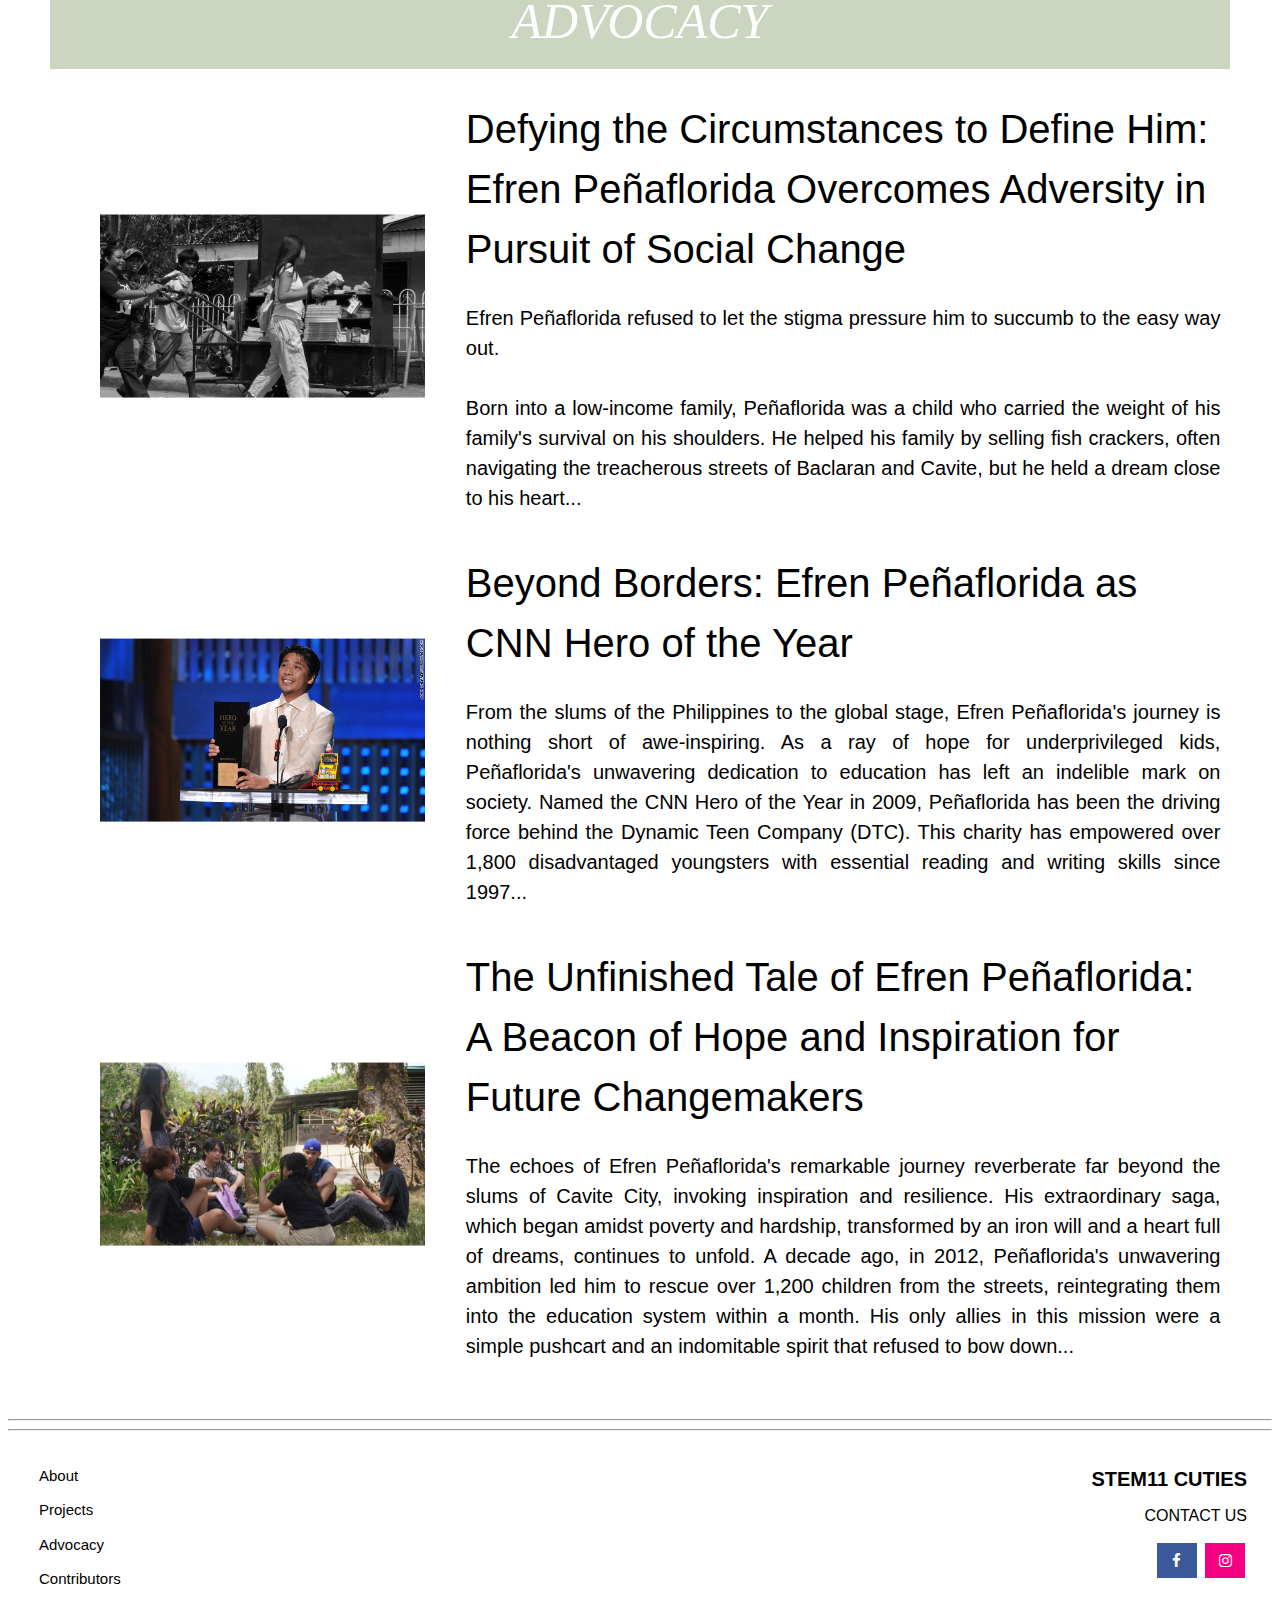
==== commit 9409f488: "Update index.html" ====
--- a/index.html
+++ b/index.html
@@ -2,7 +2,7 @@
 <html>
 <head>
 	<title>STEM11C - Efren Penaflorida</title>
-	<link rel="icon" type="image/jpg" href="images/logo.png">
+	<link rel="icon" type="image/jpg" href="images/logo.PNG">
 
 	<meta charset="UTF-8">
 	<meta name="author" content="STEM11C">
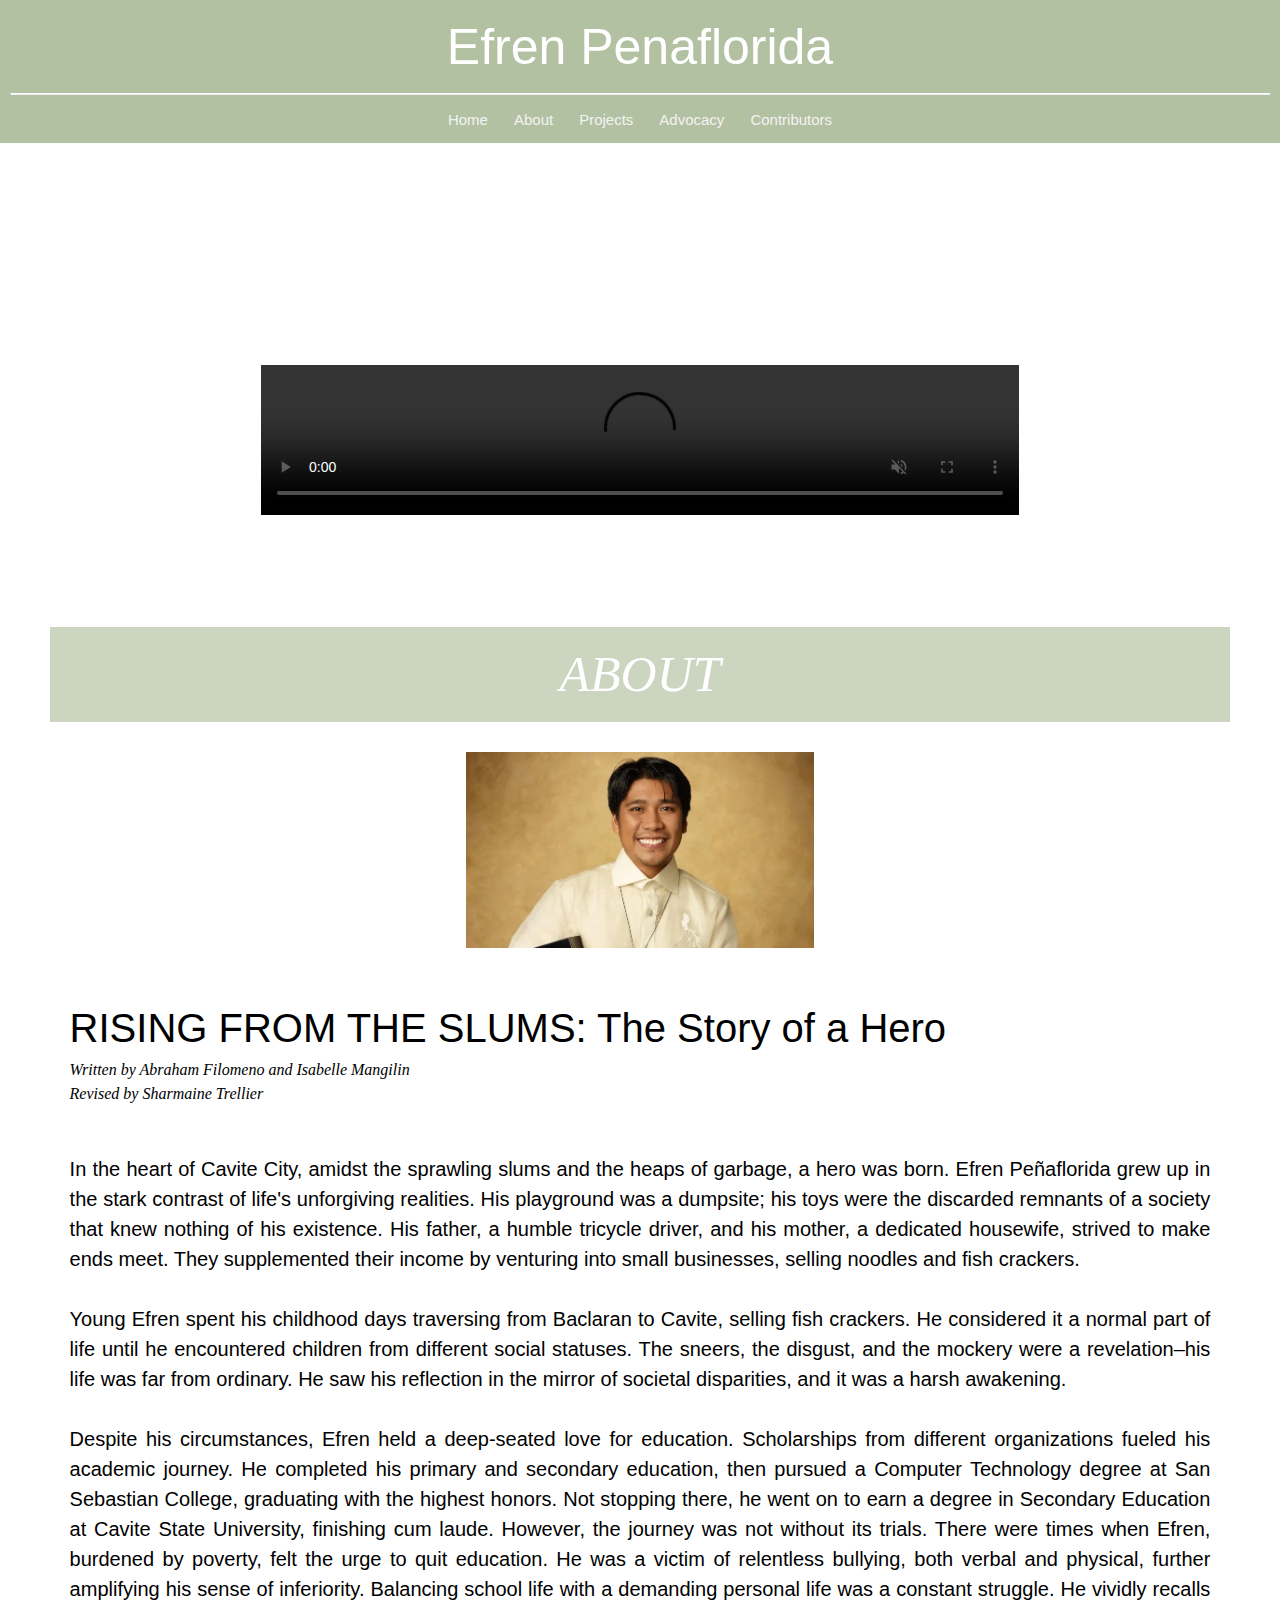
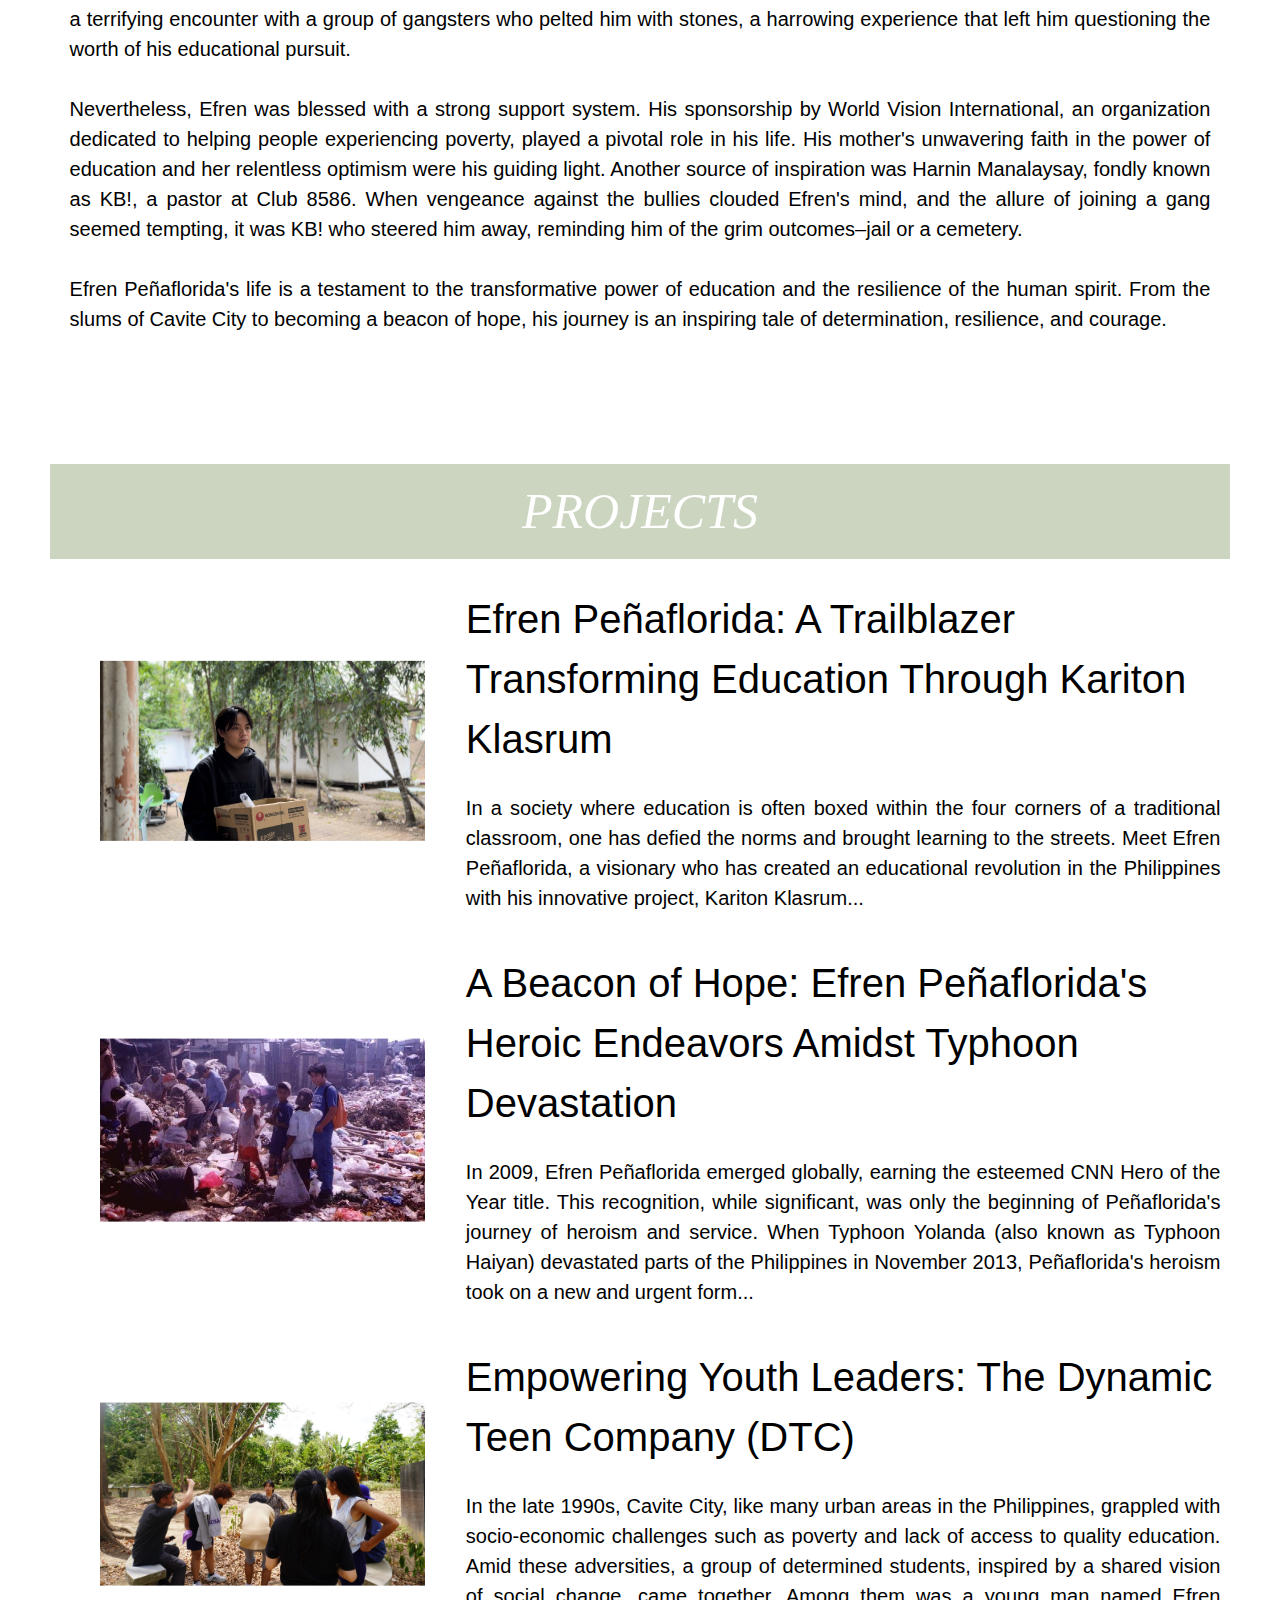
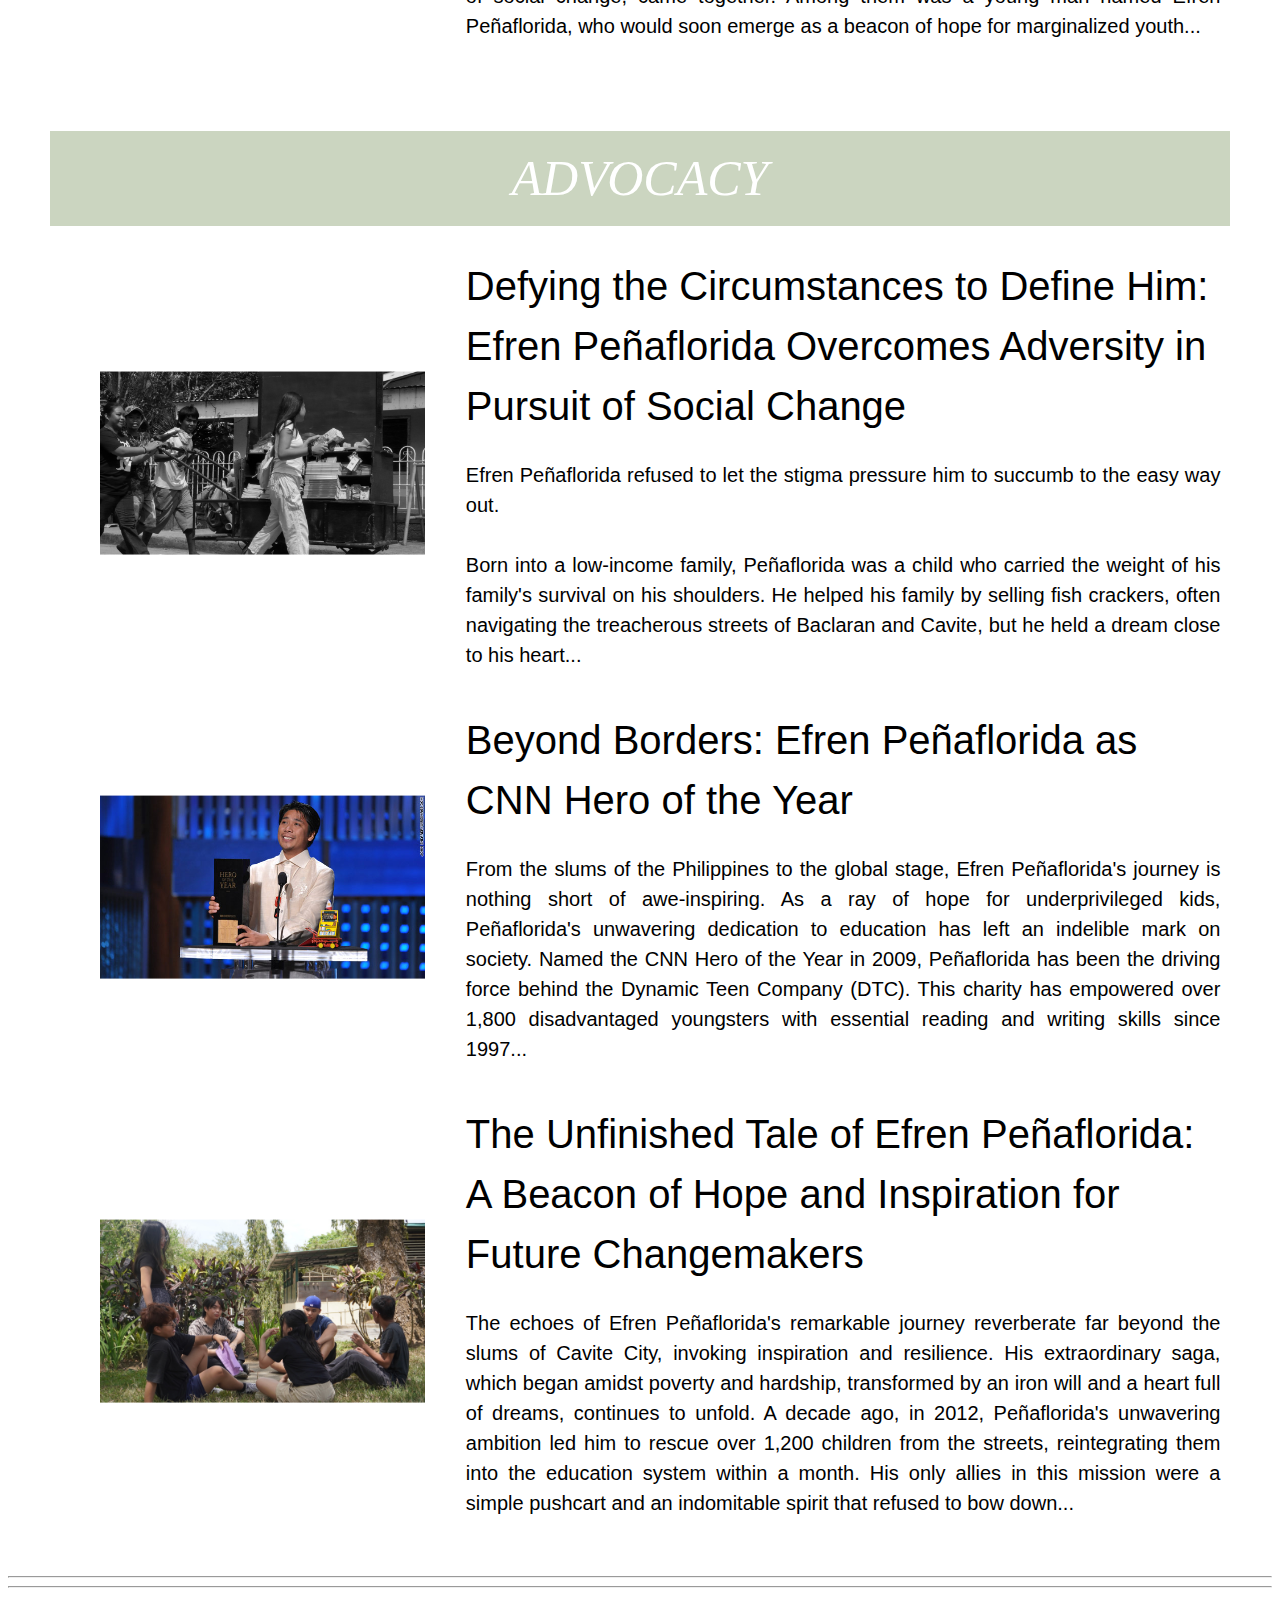
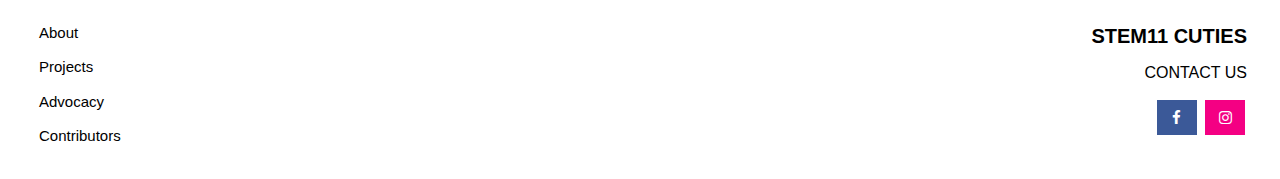
==== commit 9919cbe0: "Update index.html" ====
--- a/index.html
+++ b/index.html
@@ -39,6 +39,8 @@
   
 	<div class="mainbody" id="mainbody">
 		<!--VIDEO-->
+		<embed src="https://drive.google.com/file/d/1iJU9YieMLGjS7lOCLBR7Z-mwvbnQy7_f/view?usp=drive_link" style="width:60%; height: 100%;">
+		</embed>
 		<video width="60%" height="100%" autoplay muted controls loop>
 			<source src="video.mp4" type="video/mp4">
 			<source src="video.ogg" type="video/ogg">
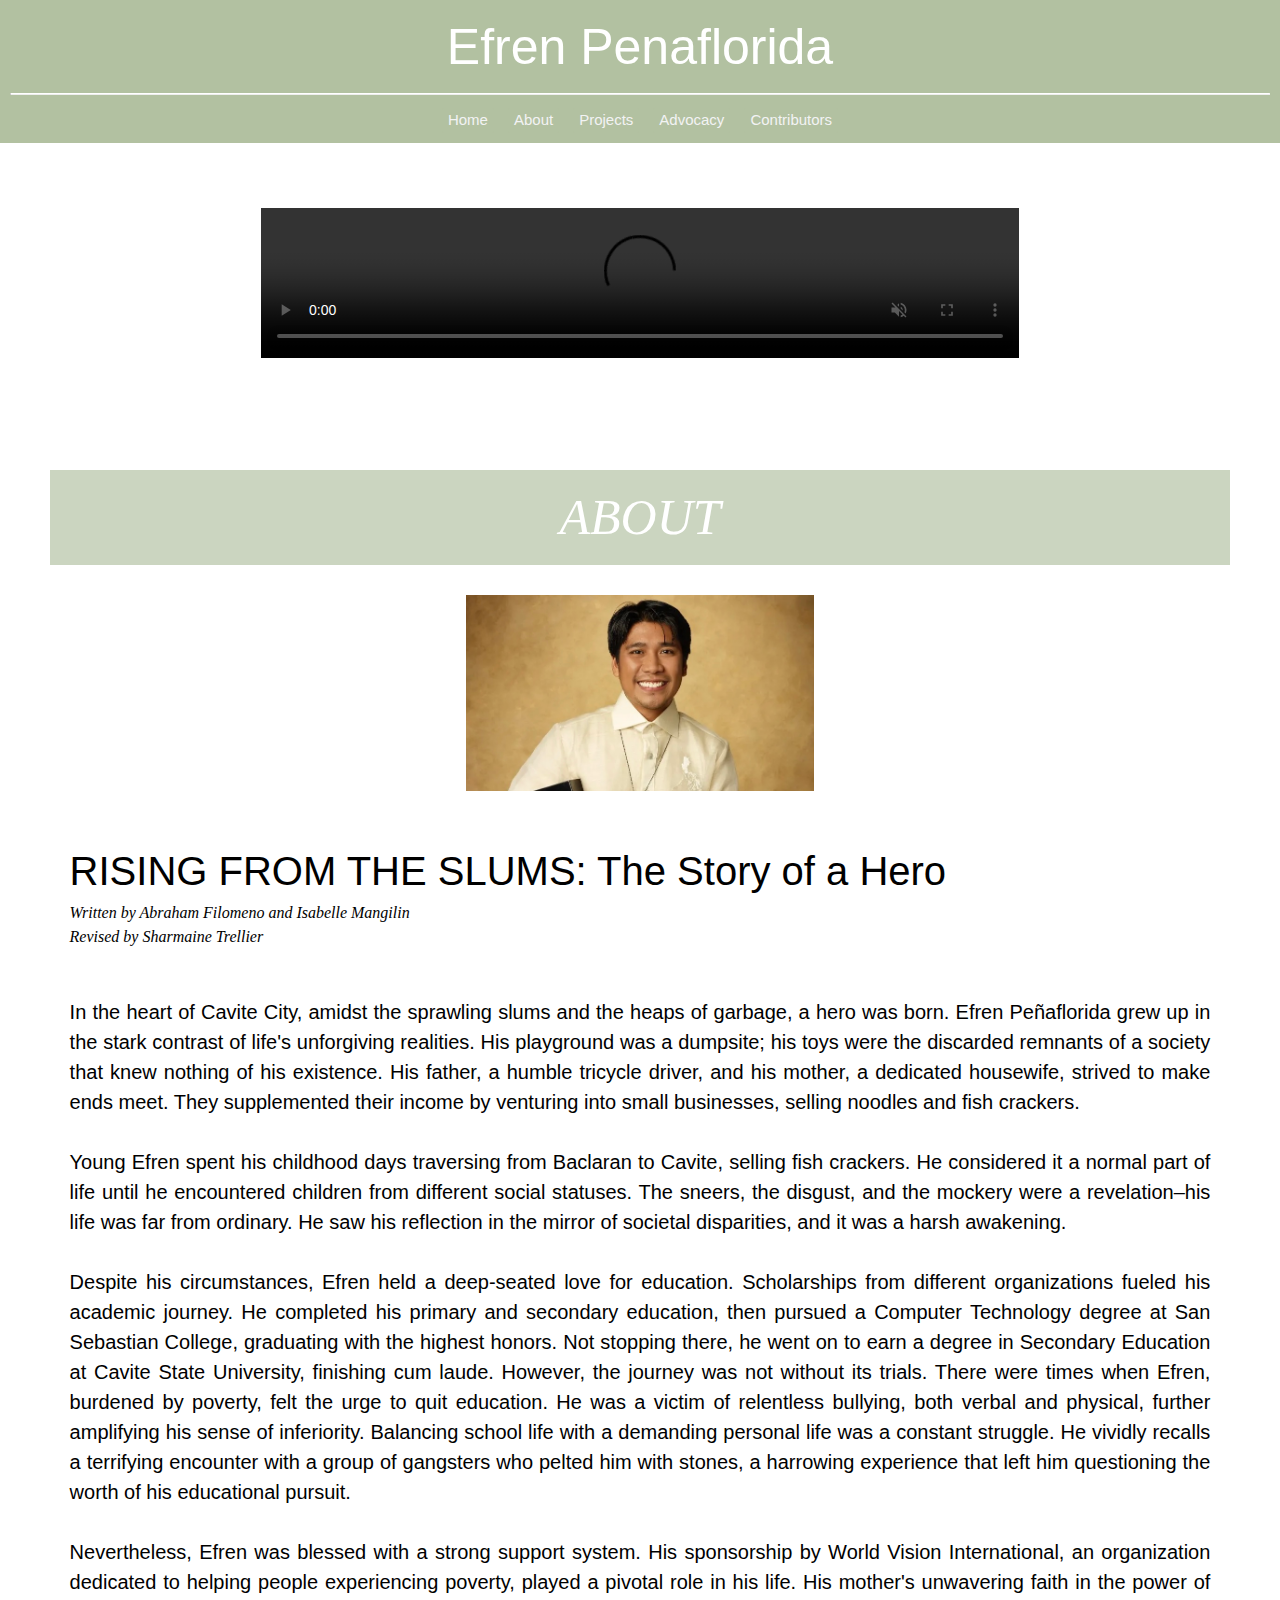
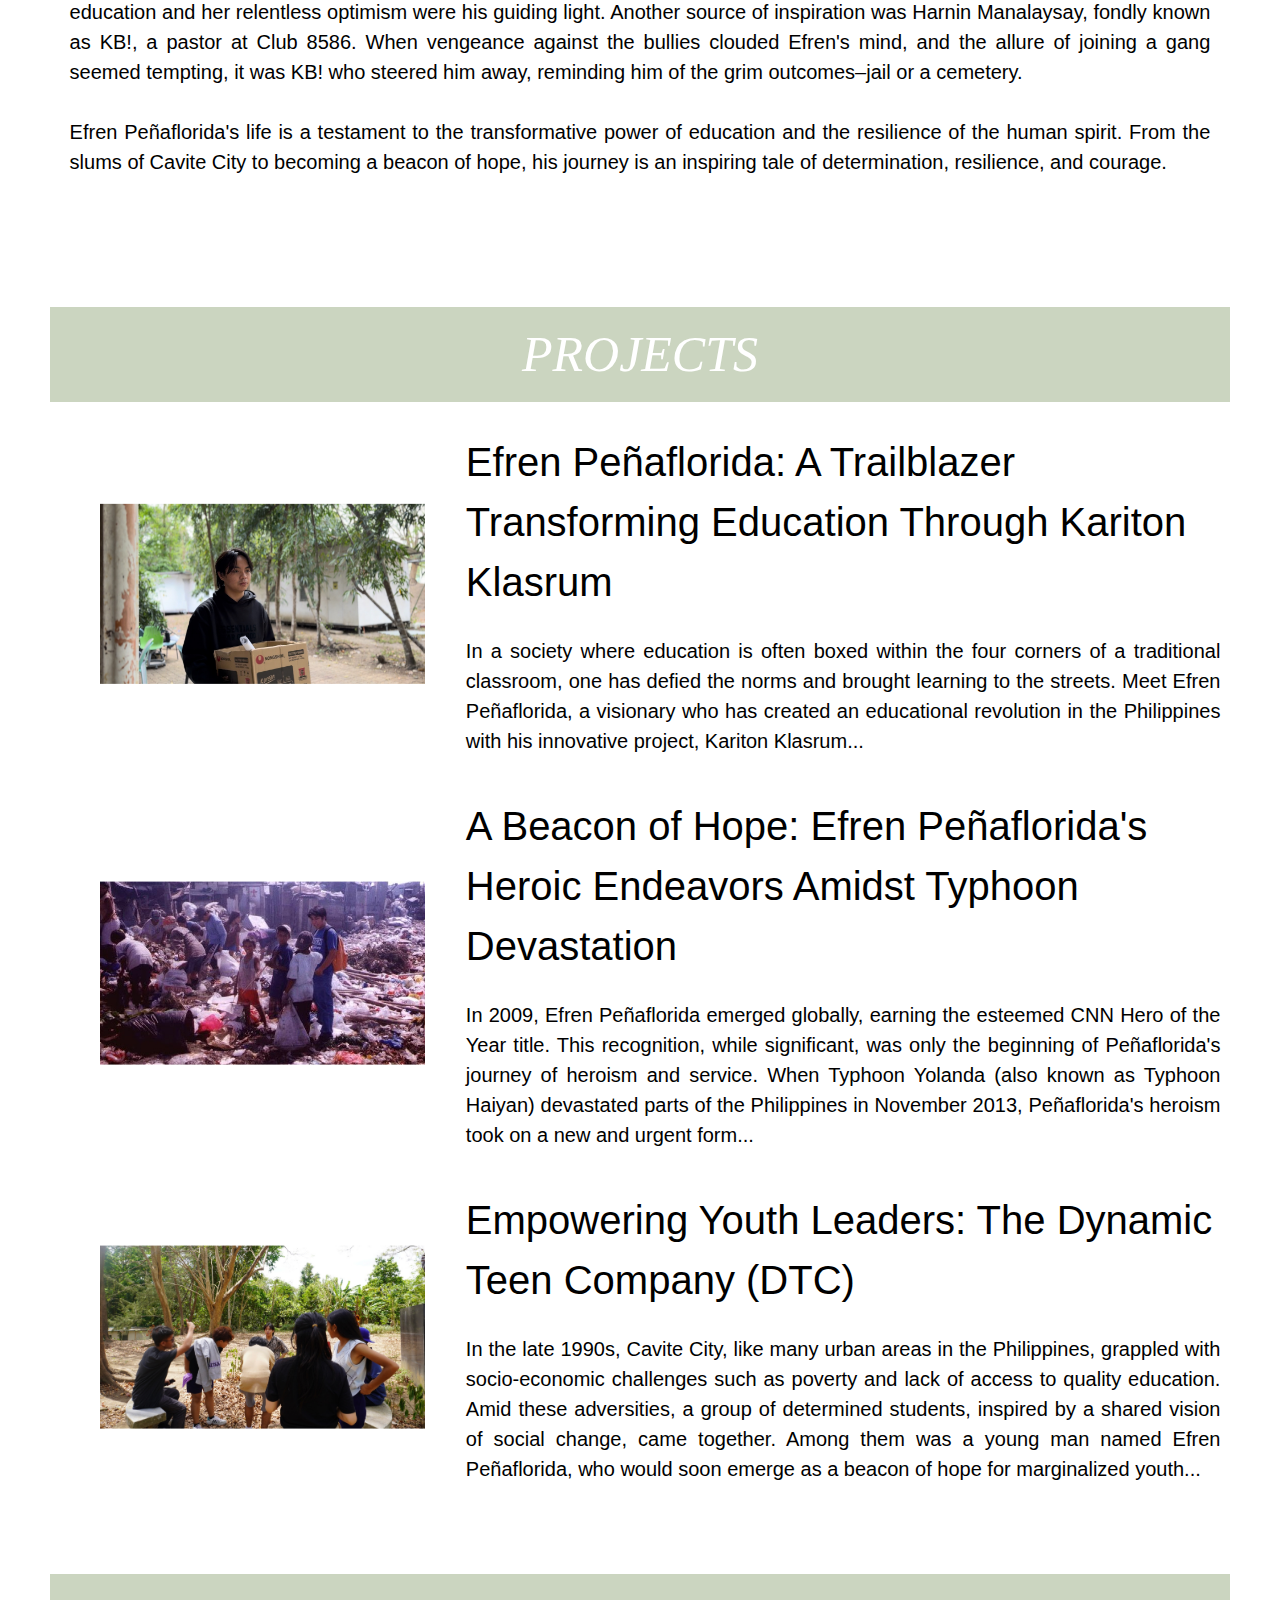
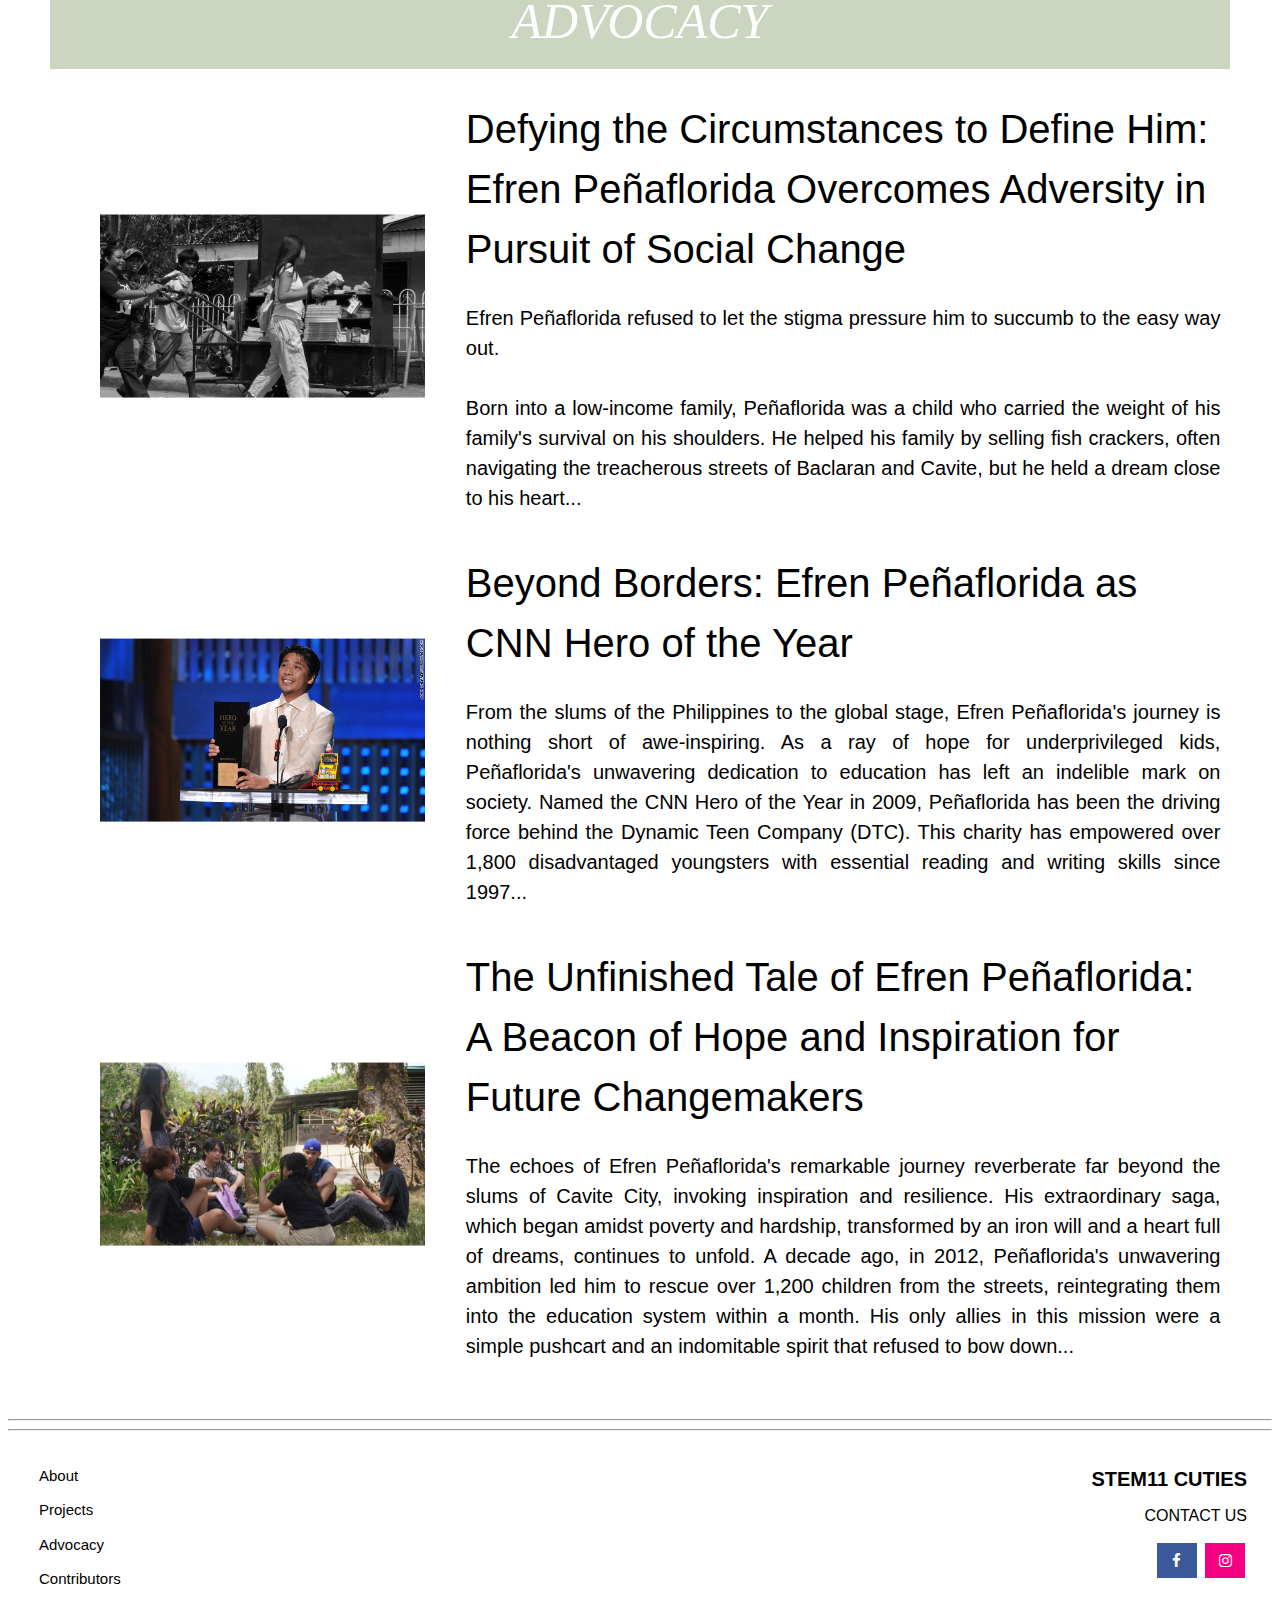
==== commit 7f73148b: "Update index.html" ====
--- a/index.html
+++ b/index.html
@@ -39,8 +39,6 @@
   
 	<div class="mainbody" id="mainbody">
 		<!--VIDEO-->
-		<embed src="https://drive.google.com/file/d/1iJU9YieMLGjS7lOCLBR7Z-mwvbnQy7_f/view?usp=drive_link" style="width:60%; height: 100%;">
-		</embed>
 		<video width="60%" height="100%" autoplay muted controls loop>
 			<source src="video.mp4" type="video/mp4">
 			<source src="video.ogg" type="video/ogg">
